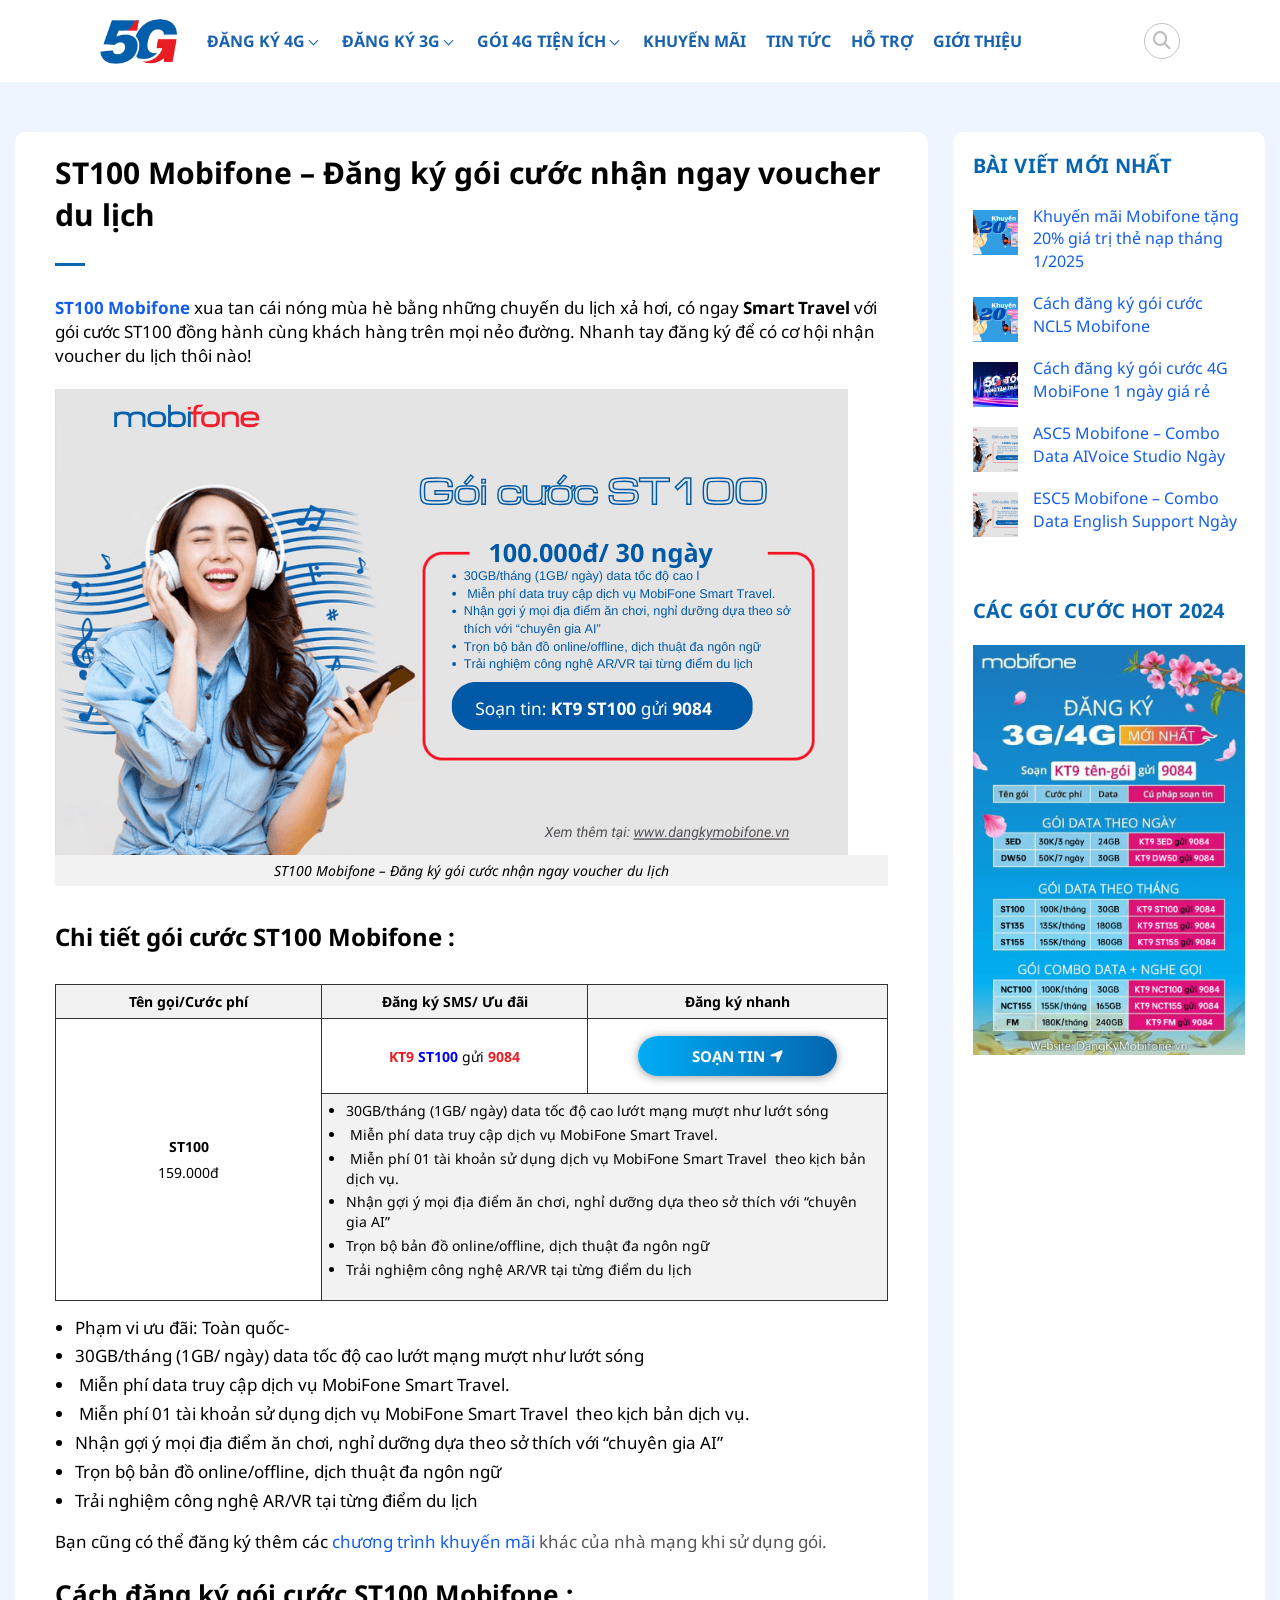
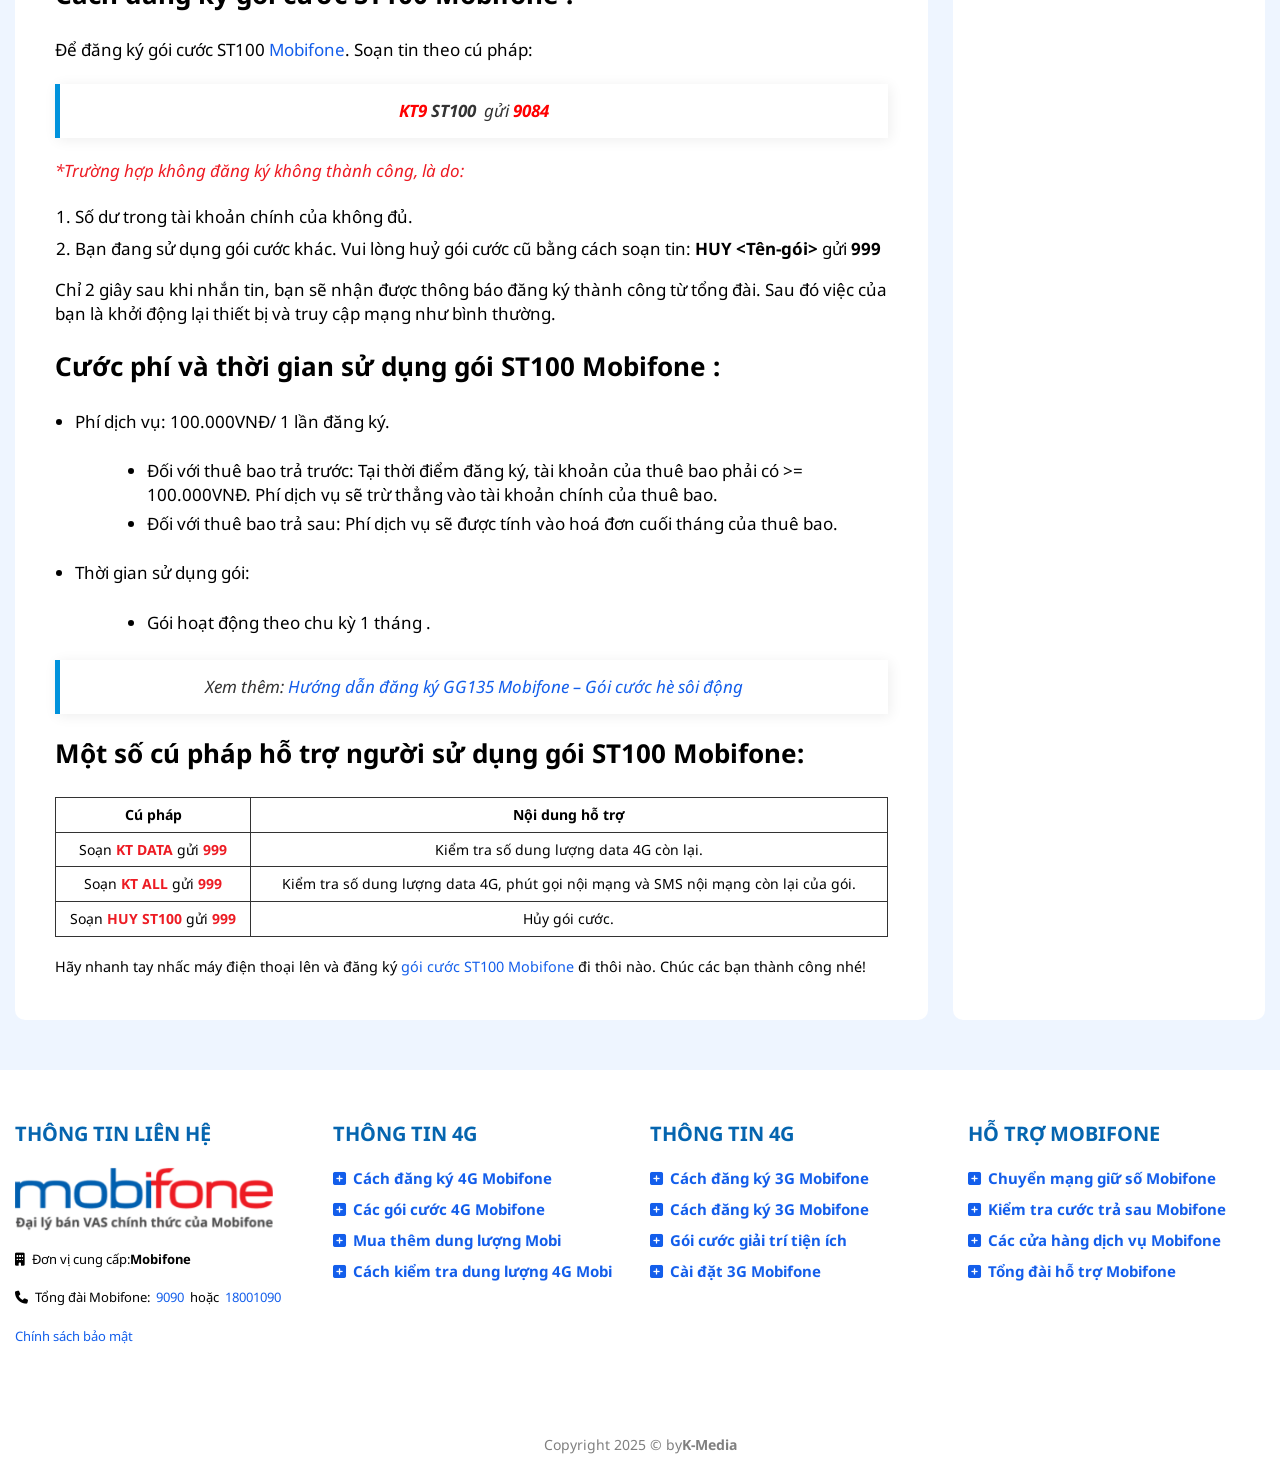
==== detail/index.html @ e5b59430 "up" ====
<!DOCTYPE html>
<html lang="ja">
	<head>
		<meta charset="utf-8">
		<meta http-equiv="x-ua-compatible" content="ie=edge">
		<meta name="viewport" content="width=device-width,initial-scale=1,user-scalable=no">
		<title>ST100 Mobifone - Đăng ký gói cước nhận ngay voucher du lịch - Đăng ký 4G Mobifone</title>
		<meta name="description" content="">
		<meta name="keywords" content="">
		<meta name="format-detection" content="telephone=no">
		<link type="text/css" rel="stylesheet" href="../fonts/css/all.min.css">
		<link type="text/css" rel="stylesheet" href="../css/styles.css">
	</head>
	<body>
		<header id="header">
			<div class="inner">
				<a href="/" class="header-logo">
					<img src="../img/common/logo.png" alt="mobifone">
				</a>
				<nav class="header-nav">
					<span class="header-nav--close"></span>
					<div class="search-sp sp-tb">
						<div class="header-search__box">
							<input type="text" class="header-search__box-input" placeholder="Tìm kiếm ...">
							<button type="button" class="header-search__box-sub"><i class="fa-solid fa-magnifying-glass"></i></button>
						</div>
					</div>
					<ul class="header-nav__menu">
						<li class="header-nav__menu-item">
							<a href="">Đăng ký 4G</a>
							<span class="header-nav__menu-sub"></span>
							<ul class="header-nav__menu-submenu">
								<li><a href="">Các gói 4G Mobifone</a></li>
								<li><a href="">Các gói cước 4G theo ngày</a></li>
								<li><a href="">Cài đặt 4G Mobifone</a></li>
								<li><a href="">Gói cước FM Mobifone</a></li>
								<li><a href="">Gói cước E195 Mobifone</a></li>
								<li><a href="">Gói cước GG135 Mobifone</a></li>
								<li><a href="">Gói cước G155 Mobifone</a></li>
							</ul>
						</li>
						<li class="header-nav__menu-item">
							<a href="">Đăng ký 3G</a>
							<span class="header-nav__menu-sub"></span>
							<ul class="header-nav__menu-submenu">
								<li><a href="">Các gói 3G Mobifone</a></li>
								<li><a href="">Các gói cước 3G theo ngày</a></li>
								<li><a href="">Cài đặt 3G Mobifone</a></li>
								<li><a href="">Gói cước NCT85 Mobifone</a></li>
								<li><a href="">Gói cước NCT100 Mobifone</a></li>
								<li><a href="">Gói cước NCT105 Mobifone</a></li>
								<li><a href="">Gói cước NCT135 Mobifone</a></li>
							</ul>
						</li>
						<li class="header-nav__menu-item">
							<a href="">Gói 4G Tiện Ích</a>
							<span class="header-nav__menu-sub"></span>
							<ul class="header-nav__menu-submenu">
								<li><a href="">Gói cước Mạng Xã Hội</a></li>
								<li><a href="">Gói cước Tiktok Mobifone</a></li>
								<li><a href="">Gói cước Youtube Mobifone</a></li>
								<li><a href="">Gói cước Facebook Mobifone</a></li>
								<li><a href="">Gói cước ClipTV Mobifone</a></li>
								<li><a href="">Gói cước Galaxy Play Mobifone</a></li>
							</ul>
						</li>
						<li class="header-nav__menu-item">
							<a href="">Khuyến Mãi</a>
						</li>
						<li class="header-nav__menu-item">
							<a href="">Tin Tức</a>
						</li>
						<li class="header-nav__menu-item">
							<a href="">Hỗ Trợ</a>
						</li>
						<li class="header-nav__menu-item">
							<a href="">Giới thiệu</a>
						</li>
					</ul>
				</nav>
				<div class="search-open js-open-search pc-tb">
					<i class="fa-solid fa-magnifying-glass"></i>
				</div>
			</div>
			<div class="header-search pc-tb">
				<span class="header-search__bg js-close"></span>
				<span class="header-search__icon js-close">
					<svg xmlns="http://www.w3.org/2000/svg" width="28" height="28" viewBox="0 0 24 24" fill="none" stroke="currentColor" stroke-width="2" stroke-linecap="round" stroke-linejoin="round" class="feather feather-x">
						<line x1="18" y1="6" x2="6" y2="18"></line>
						<line x1="6" y1="6" x2="18" y2="18"></line>
					</svg>
				</span>
				<div class="header-search__box">
					<input type="text" class="header-search__box-input" placeholder="Tìm kiếm ...">
					<button type="button" class="header-search__box-sub"><i class="fa-solid fa-magnifying-glass"></i></button>
				</div>
			</div>
			<span class="header-close"></span>
			<span class="js-mobile">
				<span></span>
			</span>
		</header>
		<main class="page-detail">
			<section class="post-detail">
				<div class="inner post-detail__wrapper">
					<div class="post-detail__main">
						<h1 class="post-detail__main-ttl">ST100 Mobifone – Đăng ký gói cước nhận ngay voucher du lịch</h1>
						<div class="post-detail__main-content">
							<p><a href="http://st100-mobifone-dang-ky-goi-cuoc-nhan-ngay-voucher-du-lich" target="_blank"><strong>ST100 Mobifone</strong>&nbsp;</a>xua tan cái nóng mùa hè bằng những chuyến du lịch xả hơi, có ngay&nbsp;<strong>Smart Travel</strong>&nbsp;với gói cước ST100 đồng hành cùng khách hàng trên mọi nẻo đường. Nhanh tay đăng ký để có cơ hội nhận voucher du lịch thôi nào! &nbsp;</p>
							<figure>
								<img src="../img/detail/img-detail.png" alt="img">
								<figcaption>ST100 Mobifone – Đăng ký gói cước nhận ngay voucher du lịch</figcaption>
							</figure>
							<h3>Chi tiết gói cước ST100 Mobifone :</h3>
							<table style="font-size: 14.4px;" border="1px solid #dfe2e6">
								<tbody>
									<tr style="background-color: #c5e1fc;">
										<td style="text-align: center; width: 31.4928%; background-color: #f2f2f2;" data-align="center"><span style="color: #000000; font-size: 100%;"><strong>Tên gọi/Cước phí</strong></span></td>
										<td style="text-align: center; width: 31.4928%; background-color: #f2f2f2;" data-align="center"><span style="color: #000000; font-size: 100%;"><strong>Đăng ký SMS/ Ưu đãi</strong></span></td>
										<td style="text-align: center; width: 35.3783%; background-color: #f2f2f2;" data-align="center"><span style="color: #000000; font-size: 100%;"><strong>Đăng ký nhanh</strong></span></td>
									</tr>
									<tr>
										<td style="text-align: center; width: 31.4928%;" rowspan="2">
											<p><strong>ST100</strong></p>
											<p>159.000đ</p>
										</td>
										<td style="width: 31.4928%;">
											<p style="text-align: center;"><strong><span style="color: #ed1c24;">KT9&nbsp;</span><span style="color: #0000ff;">ST100&nbsp;</span></strong>gửi<strong><span style="color: #ed1c24;">&nbsp;9084</span></strong></p>
										</td>
										<td style="text-align: center; width: 35.3783%;">
											<p style="text-align: center;"><a class="pricing_action" href="sms:9084?&amp;body=KT9 ST100"><b>SOẠN TIN</b><i class="fas fa-location-arrow"></i></a></p>
										</td>
									</tr>
									<tr>
										<td style="background-color: #f2f2f2; width: 66.8712%;" colspan="2">
											<ul>
												<li>30GB/tháng (1GB/ ngày) data tốc độ cao lướt mạng mượt như lướt sóng</li>
												<li>&nbsp;Miễn phí data truy cập dịch vụ MobiFone Smart Travel.</li>
												<li>&nbsp;Miễn phí 01 tài khoản sử dụng dịch vụ MobiFone Smart Travel&nbsp; theo kịch bản dịch vụ.</li>
												<li>Nhận gợi ý mọi địa điểm ăn chơi, nghỉ dưỡng dựa theo sở thích với “chuyên gia AI”</li>
												<li>Trọn bộ bản đồ online/offline, dịch thuật đa ngôn ngữ</li>
												<li>Trải nghiệm công nghệ AR/VR tại từng điểm du lịch</li>
											</ul>
										</td>
									</tr>
								</tbody>
							</table>
							<ul>
								<li>Phạm vi ưu đãi: Toàn quốc-</li>
								<li>30GB/tháng (1GB/ ngày) data tốc độ cao lướt mạng mượt như lướt sóng</li>
								<li>&nbsp;Miễn phí data truy cập dịch vụ MobiFone Smart Travel.</li>
								<li>&nbsp;Miễn phí 01 tài khoản sử dụng dịch vụ MobiFone Smart Travel&nbsp; theo kịch bản dịch vụ.</li>
								<li>Nhận gợi ý mọi địa điểm ăn chơi, nghỉ dưỡng dựa theo sở thích với “chuyên gia AI”</li>
								<li>Trọn bộ bản đồ online/offline, dịch thuật đa ngôn ngữ</li>
								<li>Trải nghiệm công nghệ AR/VR tại từng điểm du lịch</li>
							</ul>
							<p>Bạn cũng có thể đăng ký thêm các&nbsp;<a href="https://dangkymobifone.vn/khuyen-mai/">chương trình khuyến mãi</a>&nbsp;<span style="color: #555555">khác của nhà mạng khi sử dụng gói.</span></p>
							<h2>Cách đăng ký gói cước ST100 Mobifone :</h2>
							<p>Để đăng ký gói cước ST100&nbsp;<a href="https://mobifonedata.com.vn/" target="_blank" rel="noopener">Mobifone</a>. Soạn tin theo cú pháp:</p>
							<blockquote class="wp-block-quote has-text-align-center">
								<p style="text-align: center;"><strong><span style="color: #ff0000;">KT9</span>&nbsp;<span style="vertical-align: inherit;">ST100&nbsp;</span><span style="vertical-align: inherit; color: #0000ff;">&nbsp;</span></strong>gửi&nbsp;<span style="color: #ff0000;"><strong>9084</strong></span></p>
							</blockquote>
							<p class="p1"><span style="color: #ed1c24;"><em>*Trường hợp không đăng ký không thành công, là do:</em></span></p>
							<ol>
								<li class="p1">Số dư trong tài khoản chính của không đủ.</li>
								<li class="p1">Bạn đang sử dụng gói cước khác. Vui lòng huỷ gói cước cũ bằng cách soạn tin:&nbsp;<strong>HUY &lt;Tên-gói&gt;</strong>&nbsp;gửi&nbsp;<strong>999</strong></li>
							</ol>
							<p>Chỉ 2 giây sau khi nhắn tin, bạn sẽ nhận được thông báo đăng ký thành công từ tổng đài. Sau đó việc của bạn là khởi động lại thiết bị và truy cập mạng như bình thường.</p>
							<h2>Cước phí và thời gian sử dụng gói ST100 Mobifone :</h2>
							<ul>
								<li>Phí dịch vụ: 100.000VNĐ/ 1 lần đăng ký.<ul>
										<li>Đối với thuê bao trả trước: Tại thời điểm đăng ký, tài khoản của thuê bao phải có &gt;= 100.000VNĐ. Phí dịch vụ sẽ trừ thẳng vào tài khoản chính của thuê bao.</li>
										<li>Đối với thuê bao trả sau: Phí dịch vụ sẽ được tính vào hoá đơn cuối tháng của thuê bao.</li>
									</ul>
								</li>
								<li>Thời gian sử dụng gói:<ul>
										<li>Gói hoạt động theo chu kỳ 1 tháng .</li>
									</ul>
								</li>
							</ul>
							<blockquote class="quote-xemthem">Xem thêm:&nbsp;<a href="https://dangkymobifone.vn/gg135-mobifone-goi-cuoc-he-soi-dong/">Hướng dẫn đăng ký GG135 Mobifone – Gói cước hè sôi động</a></blockquote>
							<h2><strong>Một số cú pháp hỗ trợ người sử dụng gói ST100 Mobifone:</strong></h2>
							<table class="table table-bordered table-striped table-condensed" border="1" width="100%">
								<tbody>
									<tr>
										<td style="text-align: center;"><strong>Cú pháp</strong></td>
										<td style="text-align: center;"><strong>Nội dung hỗ trợ</strong></td>
									</tr>
									<tr>
										<td style="text-align: center;">Soạn&nbsp;<span style="color: #ed1c24;"><strong>KT DATA</strong></span>&nbsp;gửi&nbsp;<span style="color: #ed1c24;"><strong>999</strong></span></td>
										<td style="text-align: center;">Kiểm tra số dung lượng data 4G còn lại.</td>
									</tr>
									<tr>
										<td style="text-align: center;">Soạn&nbsp;<strong><span style="color: #ed1c24;">KT ALL</span>&nbsp;</strong>gửi<strong>&nbsp;<span style="color: #ed1c24;">999</span></strong></td>
										<td style="text-align: center;">Kiểm tra số dung lượng data 4G, phút gọi nội mạng và SMS nội mạng còn lại của gói.</td>
									</tr>
									<tr>
										<td style="text-align: center;">Soạn&nbsp;<span style="color: #ed1c24;"><strong>HUY ST100</strong></span>&nbsp;gửi&nbsp;<span style="color: #ed1c24;"><strong>999</strong></span></td>
										<td style="text-align: center;">Hủy gói cước.</td>
									</tr>
								</tbody>
							</table>
							<p><span style="font-size: 14.4px;">Hãy nhanh tay nhấc máy điện thoại lên và đăng ký&nbsp;</span><a style="font-size: 14.4px;" href="http://st100-mobifone-dang-ky-goi-cuoc-nhan-ngay-voucher-du-lich" target="_blank">gói cước ST100 Mobifone</a><span style="font-size: 14.4px;">&nbsp;đi thôi nào. Chúc các bạn thành công nhé!</span></p>
						</div>
					</div>
					<div class="post-detail__sidebar">
						<div class="post-detail__sidebar-wp">
							<aside class="box-widget">
								<span class="box-widget__ttl">Bài viết mới nhất</span>
								<ul class="box-widget__list">
									<li class="box-widget__list-item">
										<div class="box-widget__list-img">
											<img src="../img/detail/img-aside-01.png" alt="">
										</div>
										<a href="#" class="box-widget__list-link">Khuyến mãi Mobifone tặng 20% giá trị thẻ nạp tháng 1/2025</a>
									</li>
									<li class="box-widget__list-item">
										<div class="box-widget__list-img">
											<img src="../img/detail/img-aside-01.png" alt="">
										</div>
										<a href="#" class="box-widget__list-link">Cách đăng ký gói cước NCL5 Mobifone</a>
									</li>
									<li class="box-widget__list-item">
										<div class="box-widget__list-img">
											<img src="../img/detail/img-aside-02.jpg" alt="">
										</div>
										<a href="#" class="box-widget__list-link">Cách đăng ký gói cước 4G MobiFone 1 ngày giá rẻ</a>
									</li>
									<li class="box-widget__list-item">
										<div class="box-widget__list-img">
											<img src="../img/detail/img-aside-03.png" alt="">
										</div>
										<a href="#" class="box-widget__list-link">ASC5 Mobifone – Combo Data AIVoice Studio Ngày</a>
									</li>
									<li class="box-widget__list-item">
										<div class="box-widget__list-img">
											<img src="../img/detail/img-aside-03.png" alt="">
										</div>
										<a href="#" class="box-widget__list-link">ESC5 Mobifone – Combo Data English Support Ngày</a>
									</li>
								</ul>
							</aside>
							<aside class="box-widget">
								<span class="box-widget__ttl">Các gói cước hot 2024</span>
								<div class="box-widget__bnr">
									<img src="../img/detail/img-aside-04.png" alt="img">
								</div>
							</aside>
						</div>
					</div>
				</div>
			</section>
		</main>
		<footer id="footer">
			<div class="inner">
				<div class="footer-block">
					<div class="footer-block__item">
						<h3 class="footer-block__ttl">Thông Tin Liên Hệ</h3>
						<a href="/" class="footer-logo">
							<img src="../img/common/logo-footer.png" alt="mobifone">
						</a>
						<p>
							<i class="fa fa-building" aria-hidden="true"></i>Đơn vị cung cấp:<strong>Mobifone</strong>
						</p>
						<p>
							<i class="fa fa-phone" aria-hidden="true"></i>Tổng đài Mobifone: &nbsp;<a href="tel:9090">9090</a>&nbsp; hoặc &nbsp;<a href="tel:18001090">18001090</a>
						</p>
						<p>
							<a href="">Chính sách bảo mật</a>
						</p>
					</div>
					<div class="footer-block__item">
						<h3 class="footer-block__ttl">Thông Tin 4G</h3>
						<ul class="footer-block__menu">
							<li>
								<h4><a href=""><i class="fa fa-plus-square" aria-hidden="true"></i>Cách đăng ký 4G Mobifone</a></h4>
							</li>
							<li>
								<h4><a href=""><i class="fa fa-plus-square" aria-hidden="true"></i>Các gói cước 4G Mobifone</a></h4>
							</li>
							<li>
								<h4><a href=""><i class="fa fa-plus-square" aria-hidden="true"></i>Mua thêm dung lượng Mobi</a></h4>
							</li>
							<li>
								<h4><a href=""><i class="fa fa-plus-square" aria-hidden="true"></i>Cách kiểm tra dung lượng 4G Mobi</a></h4>
							</li>
						</ul>
					</div>
					<div class="footer-block__item">
						<h3 class="footer-block__ttl">Thông Tin 4G</h3>
						<ul class="footer-block__menu">
							<li>
								<h4><a href=""><i class="fa fa-plus-square" aria-hidden="true"></i>Cách đăng ký 3G Mobifone</a></h4>
							</li>
							<li>
								<h4><a href=""><i class="fa fa-plus-square" aria-hidden="true"></i>Cách đăng ký 3G Mobifone</a></h4>
							</li>
							<li>
								<h4><a href=""><i class="fa fa-plus-square" aria-hidden="true"></i>Gói cước giải trí tiện ích</a></h4>
							</li>
							<li>
								<h4><a href=""><i class="fa fa-plus-square" aria-hidden="true"></i>Cài đặt 3G Mobifone</a></h4>
							</li>
						</ul>
					</div>
					<div class="footer-block__item">
						<h3 class="footer-block__ttl">Hỗ trợ Mobifone</h3>
						<ul class="footer-block__menu">
							<li>
								<h4><a href=""><i class="fa fa-plus-square" aria-hidden="true"></i>Chuyển mạng giữ số Mobifone</a></h4>
							</li>
							<li>
								<h4><a href=""><i class="fa fa-plus-square" aria-hidden="true"></i>Kiểm tra cước trả sau Mobifone</a></h4>
							</li>
							<li>
								<h4><a href=""><i class="fa fa-plus-square" aria-hidden="true"></i>Các cửa hàng dịch vụ Mobifone</a></h4>
							</li>
							<li>
								<h4><a href=""><i class="fa fa-plus-square" aria-hidden="true"></i>Tổng đài hỗ trợ Mobifone</a></h4>
							</li>
						</ul>
					</div>
				</div>
				<div class="copyright"> Copyright 2025 © by<strong>K-Media</strong>
				</div>
			</div>
		</footer>
		<script src="../js/jquery-3.6.0.min.js"></script>
		<script src="../js/jquery.matchHeight-min.js"></script>
		<script src="../js/setting.js"></script>
	</body>
</html>
---- css/styles.css ----
@charset "UTF-8";
/* ====================================================
Font
==================================================== */
@import url("https://fonts.googleapis.com/css2?family=Noto+Sans:ital,wght@0,100..900;1,100..900&display=swap");
/* ====================================================
reset style
==================================================== */
html {
  overflow-y: scroll;
  overflow-x: hidden;
  font-size: 10px;
  /* Base font size, change to 14px or 16px if needed */
  -ms-text-size-adjust: 100%;
  -webkit-text-size-adjust: 100%;
}

body, div, dl, dt, dd, ul, ol, li, h1, h2, h3, h4, h5, h6, pre, code, form, fieldset, legend, input, textarea, p, blockquote, th, td {
  margin: 0;
  padding: 0;
}

* {
  -webkit-box-sizing: border-box;
          box-sizing: border-box;
}

table {
  border-collapse: collapse;
  border-spacing: 0;
}

fieldset, img {
  border: 0;
}

img {
  vertical-align: middle;
  max-width: 100%;
  height: auto;
}

address, caption, cite, code, dfn, var {
  font-style: normal;
  font-weight: normal;
}

li {
  list-style: none;
}

caption, th {
  text-align: left;
}

h1, h2, h3, h4, h5, h6 {
  font-size: 100%;
  font-weight: normal;
}

q:before, q:after {
  content: "";
}

abbr, acronym {
  border: 0;
  font-variant: normal;
}

sup {
  vertical-align: text-top;
}

sub {
  vertical-align: text-bottom;
}

input, textarea, select, button {
  font-family: inherit;
  font-size: inherit;
  font-weight: inherit;
  outline: none;
  -webkit-appearance: none;
  -moz-appearance: none;
  appearance: none;
}

/*to enable resizing for IE*/
input, textarea, select {
  *font-size: 100%;
}

/*because legend doesn't inherit in IE */
legend {
  color: #000;
}

del, ins {
  text-decoration: none;
}

main {
  display: block;
}

section {
  position: relative;
}

/* ====================================================
Media Quary
==================================================== */
/* ====================================================
// flexセット
==================================================== */
/* ====================================================
画像などを縦横比を維持したままレスポンシブ対応
*画像やGoogle Map、YouTubeの埋め込みなどを縦横比を維持したままレスポンシブ対応
.photo {
  // 画像を16:9にトリミングして縦横比を常に保つ
  @include aspect-ratio(16, 9);

  & > .image {
    @include object-fit(cover);
  }
}
==================================================== */
@media screen and (min-width: 835px) {
  .mbpc-1 {
    margin-bottom: 1px !important;
  }
}
@media screen and (max-width: 834px) {
  .mbsp-1 {
    margin-bottom: 1px !important;
  }
}
@media screen and (min-width: 835px) {
  .mbpc-2 {
    margin-bottom: 2px !important;
  }
}
@media screen and (max-width: 834px) {
  .mbsp-2 {
    margin-bottom: 2px !important;
  }
}
@media screen and (min-width: 835px) {
  .mbpc-3 {
    margin-bottom: 3px !important;
  }
}
@media screen and (max-width: 834px) {
  .mbsp-3 {
    margin-bottom: 3px !important;
  }
}
@media screen and (min-width: 835px) {
  .mbpc-4 {
    margin-bottom: 4px !important;
  }
}
@media screen and (max-width: 834px) {
  .mbsp-4 {
    margin-bottom: 4px !important;
  }
}
@media screen and (min-width: 835px) {
  .mbpc-5 {
    margin-bottom: 5px !important;
  }
}
@media screen and (max-width: 834px) {
  .mbsp-5 {
    margin-bottom: 5px !important;
  }
}
@media screen and (min-width: 835px) {
  .mbpc-6 {
    margin-bottom: 6px !important;
  }
}
@media screen and (max-width: 834px) {
  .mbsp-6 {
    margin-bottom: 6px !important;
  }
}
@media screen and (min-width: 835px) {
  .mbpc-7 {
    margin-bottom: 7px !important;
  }
}
@media screen and (max-width: 834px) {
  .mbsp-7 {
    margin-bottom: 7px !important;
  }
}
@media screen and (min-width: 835px) {
  .mbpc-8 {
    margin-bottom: 8px !important;
  }
}
@media screen and (max-width: 834px) {
  .mbsp-8 {
    margin-bottom: 8px !important;
  }
}
@media screen and (min-width: 835px) {
  .mbpc-9 {
    margin-bottom: 9px !important;
  }
}
@media screen and (max-width: 834px) {
  .mbsp-9 {
    margin-bottom: 9px !important;
  }
}
@media screen and (min-width: 835px) {
  .mbpc-10 {
    margin-bottom: 10px !important;
  }
}
@media screen and (max-width: 834px) {
  .mbsp-10 {
    margin-bottom: 10px !important;
  }
}
@media screen and (min-width: 835px) {
  .mbpc-11 {
    margin-bottom: 11px !important;
  }
}
@media screen and (max-width: 834px) {
  .mbsp-11 {
    margin-bottom: 11px !important;
  }
}
@media screen and (min-width: 835px) {
  .mbpc-12 {
    margin-bottom: 12px !important;
  }
}
@media screen and (max-width: 834px) {
  .mbsp-12 {
    margin-bottom: 12px !important;
  }
}
@media screen and (min-width: 835px) {
  .mbpc-13 {
    margin-bottom: 13px !important;
  }
}
@media screen and (max-width: 834px) {
  .mbsp-13 {
    margin-bottom: 13px !important;
  }
}
@media screen and (min-width: 835px) {
  .mbpc-14 {
    margin-bottom: 14px !important;
  }
}
@media screen and (max-width: 834px) {
  .mbsp-14 {
    margin-bottom: 14px !important;
  }
}
@media screen and (min-width: 835px) {
  .mbpc-15 {
    margin-bottom: 15px !important;
  }
}
@media screen and (max-width: 834px) {
  .mbsp-15 {
    margin-bottom: 15px !important;
  }
}
@media screen and (min-width: 835px) {
  .mbpc-16 {
    margin-bottom: 16px !important;
  }
}
@media screen and (max-width: 834px) {
  .mbsp-16 {
    margin-bottom: 16px !important;
  }
}
@media screen and (min-width: 835px) {
  .mbpc-17 {
    margin-bottom: 17px !important;
  }
}
@media screen and (max-width: 834px) {
  .mbsp-17 {
    margin-bottom: 17px !important;
  }
}
@media screen and (min-width: 835px) {
  .mbpc-18 {
    margin-bottom: 18px !important;
  }
}
@media screen and (max-width: 834px) {
  .mbsp-18 {
    margin-bottom: 18px !important;
  }
}
@media screen and (min-width: 835px) {
  .mbpc-19 {
    margin-bottom: 19px !important;
  }
}
@media screen and (max-width: 834px) {
  .mbsp-19 {
    margin-bottom: 19px !important;
  }
}
@media screen and (min-width: 835px) {
  .mbpc-20 {
    margin-bottom: 20px !important;
  }
}
@media screen and (max-width: 834px) {
  .mbsp-20 {
    margin-bottom: 20px !important;
  }
}
@media screen and (min-width: 835px) {
  .mbpc-21 {
    margin-bottom: 21px !important;
  }
}
@media screen and (max-width: 834px) {
  .mbsp-21 {
    margin-bottom: 21px !important;
  }
}
@media screen and (min-width: 835px) {
  .mbpc-22 {
    margin-bottom: 22px !important;
  }
}
@media screen and (max-width: 834px) {
  .mbsp-22 {
    margin-bottom: 22px !important;
  }
}
@media screen and (min-width: 835px) {
  .mbpc-23 {
    margin-bottom: 23px !important;
  }
}
@media screen and (max-width: 834px) {
  .mbsp-23 {
    margin-bottom: 23px !important;
  }
}
@media screen and (min-width: 835px) {
  .mbpc-24 {
    margin-bottom: 24px !important;
  }
}
@media screen and (max-width: 834px) {
  .mbsp-24 {
    margin-bottom: 24px !important;
  }
}
@media screen and (min-width: 835px) {
  .mbpc-25 {
    margin-bottom: 25px !important;
  }
}
@media screen and (max-width: 834px) {
  .mbsp-25 {
    margin-bottom: 25px !important;
  }
}
@media screen and (min-width: 835px) {
  .mbpc-26 {
    margin-bottom: 26px !important;
  }
}
@media screen and (max-width: 834px) {
  .mbsp-26 {
    margin-bottom: 26px !important;
  }
}
@media screen and (min-width: 835px) {
  .mbpc-27 {
    margin-bottom: 27px !important;
  }
}
@media screen and (max-width: 834px) {
  .mbsp-27 {
    margin-bottom: 27px !important;
  }
}
@media screen and (min-width: 835px) {
  .mbpc-28 {
    margin-bottom: 28px !important;
  }
}
@media screen and (max-width: 834px) {
  .mbsp-28 {
    margin-bottom: 28px !important;
  }
}
@media screen and (min-width: 835px) {
  .mbpc-29 {
    margin-bottom: 29px !important;
  }
}
@media screen and (max-width: 834px) {
  .mbsp-29 {
    margin-bottom: 29px !important;
  }
}
@media screen and (min-width: 835px) {
  .mbpc-30 {
    margin-bottom: 30px !important;
  }
}
@media screen and (max-width: 834px) {
  .mbsp-30 {
    margin-bottom: 30px !important;
  }
}
@media screen and (min-width: 835px) {
  .mbpc-31 {
    margin-bottom: 31px !important;
  }
}
@media screen and (max-width: 834px) {
  .mbsp-31 {
    margin-bottom: 31px !important;
  }
}
@media screen and (min-width: 835px) {
  .mbpc-32 {
    margin-bottom: 32px !important;
  }
}
@media screen and (max-width: 834px) {
  .mbsp-32 {
    margin-bottom: 32px !important;
  }
}
@media screen and (min-width: 835px) {
  .mbpc-33 {
    margin-bottom: 33px !important;
  }
}
@media screen and (max-width: 834px) {
  .mbsp-33 {
    margin-bottom: 33px !important;
  }
}
@media screen and (min-width: 835px) {
  .mbpc-34 {
    margin-bottom: 34px !important;
  }
}
@media screen and (max-width: 834px) {
  .mbsp-34 {
    margin-bottom: 34px !important;
  }
}
@media screen and (min-width: 835px) {
  .mbpc-35 {
    margin-bottom: 35px !important;
  }
}
@media screen and (max-width: 834px) {
  .mbsp-35 {
    margin-bottom: 35px !important;
  }
}
@media screen and (min-width: 835px) {
  .mbpc-36 {
    margin-bottom: 36px !important;
  }
}
@media screen and (max-width: 834px) {
  .mbsp-36 {
    margin-bottom: 36px !important;
  }
}
@media screen and (min-width: 835px) {
  .mbpc-37 {
    margin-bottom: 37px !important;
  }
}
@media screen and (max-width: 834px) {
  .mbsp-37 {
    margin-bottom: 37px !important;
  }
}
@media screen and (min-width: 835px) {
  .mbpc-38 {
    margin-bottom: 38px !important;
  }
}
@media screen and (max-width: 834px) {
  .mbsp-38 {
    margin-bottom: 38px !important;
  }
}
@media screen and (min-width: 835px) {
  .mbpc-39 {
    margin-bottom: 39px !important;
  }
}
@media screen and (max-width: 834px) {
  .mbsp-39 {
    margin-bottom: 39px !important;
  }
}
@media screen and (min-width: 835px) {
  .mbpc-40 {
    margin-bottom: 40px !important;
  }
}
@media screen and (max-width: 834px) {
  .mbsp-40 {
    margin-bottom: 40px !important;
  }
}
@media screen and (min-width: 835px) {
  .mbpc-41 {
    margin-bottom: 41px !important;
  }
}
@media screen and (max-width: 834px) {
  .mbsp-41 {
    margin-bottom: 41px !important;
  }
}
@media screen and (min-width: 835px) {
  .mbpc-42 {
    margin-bottom: 42px !important;
  }
}
@media screen and (max-width: 834px) {
  .mbsp-42 {
    margin-bottom: 42px !important;
  }
}
@media screen and (min-width: 835px) {
  .mbpc-43 {
    margin-bottom: 43px !important;
  }
}
@media screen and (max-width: 834px) {
  .mbsp-43 {
    margin-bottom: 43px !important;
  }
}
@media screen and (min-width: 835px) {
  .mbpc-44 {
    margin-bottom: 44px !important;
  }
}
@media screen and (max-width: 834px) {
  .mbsp-44 {
    margin-bottom: 44px !important;
  }
}
@media screen and (min-width: 835px) {
  .mbpc-45 {
    margin-bottom: 45px !important;
  }
}
@media screen and (max-width: 834px) {
  .mbsp-45 {
    margin-bottom: 45px !important;
  }
}
@media screen and (min-width: 835px) {
  .mbpc-46 {
    margin-bottom: 46px !important;
  }
}
@media screen and (max-width: 834px) {
  .mbsp-46 {
    margin-bottom: 46px !important;
  }
}
@media screen and (min-width: 835px) {
  .mbpc-47 {
    margin-bottom: 47px !important;
  }
}
@media screen and (max-width: 834px) {
  .mbsp-47 {
    margin-bottom: 47px !important;
  }
}
@media screen and (min-width: 835px) {
  .mbpc-48 {
    margin-bottom: 48px !important;
  }
}
@media screen and (max-width: 834px) {
  .mbsp-48 {
    margin-bottom: 48px !important;
  }
}
@media screen and (min-width: 835px) {
  .mbpc-49 {
    margin-bottom: 49px !important;
  }
}
@media screen and (max-width: 834px) {
  .mbsp-49 {
    margin-bottom: 49px !important;
  }
}
@media screen and (min-width: 835px) {
  .mbpc-50 {
    margin-bottom: 50px !important;
  }
}
@media screen and (max-width: 834px) {
  .mbsp-50 {
    margin-bottom: 50px !important;
  }
}
@media screen and (min-width: 835px) {
  .mbpc-51 {
    margin-bottom: 51px !important;
  }
}
@media screen and (max-width: 834px) {
  .mbsp-51 {
    margin-bottom: 51px !important;
  }
}
@media screen and (min-width: 835px) {
  .mbpc-52 {
    margin-bottom: 52px !important;
  }
}
@media screen and (max-width: 834px) {
  .mbsp-52 {
    margin-bottom: 52px !important;
  }
}
@media screen and (min-width: 835px) {
  .mbpc-53 {
    margin-bottom: 53px !important;
  }
}
@media screen and (max-width: 834px) {
  .mbsp-53 {
    margin-bottom: 53px !important;
  }
}
@media screen and (min-width: 835px) {
  .mbpc-54 {
    margin-bottom: 54px !important;
  }
}
@media screen and (max-width: 834px) {
  .mbsp-54 {
    margin-bottom: 54px !important;
  }
}
@media screen and (min-width: 835px) {
  .mbpc-55 {
    margin-bottom: 55px !important;
  }
}
@media screen and (max-width: 834px) {
  .mbsp-55 {
    margin-bottom: 55px !important;
  }
}
@media screen and (min-width: 835px) {
  .mbpc-56 {
    margin-bottom: 56px !important;
  }
}
@media screen and (max-width: 834px) {
  .mbsp-56 {
    margin-bottom: 56px !important;
  }
}
@media screen and (min-width: 835px) {
  .mbpc-57 {
    margin-bottom: 57px !important;
  }
}
@media screen and (max-width: 834px) {
  .mbsp-57 {
    margin-bottom: 57px !important;
  }
}
@media screen and (min-width: 835px) {
  .mbpc-58 {
    margin-bottom: 58px !important;
  }
}
@media screen and (max-width: 834px) {
  .mbsp-58 {
    margin-bottom: 58px !important;
  }
}
@media screen and (min-width: 835px) {
  .mbpc-59 {
    margin-bottom: 59px !important;
  }
}
@media screen and (max-width: 834px) {
  .mbsp-59 {
    margin-bottom: 59px !important;
  }
}
@media screen and (min-width: 835px) {
  .mbpc-60 {
    margin-bottom: 60px !important;
  }
}
@media screen and (max-width: 834px) {
  .mbsp-60 {
    margin-bottom: 60px !important;
  }
}
@media screen and (min-width: 835px) {
  .mbpc-61 {
    margin-bottom: 61px !important;
  }
}
@media screen and (max-width: 834px) {
  .mbsp-61 {
    margin-bottom: 61px !important;
  }
}
@media screen and (min-width: 835px) {
  .mbpc-62 {
    margin-bottom: 62px !important;
  }
}
@media screen and (max-width: 834px) {
  .mbsp-62 {
    margin-bottom: 62px !important;
  }
}
@media screen and (min-width: 835px) {
  .mbpc-63 {
    margin-bottom: 63px !important;
  }
}
@media screen and (max-width: 834px) {
  .mbsp-63 {
    margin-bottom: 63px !important;
  }
}
@media screen and (min-width: 835px) {
  .mbpc-64 {
    margin-bottom: 64px !important;
  }
}
@media screen and (max-width: 834px) {
  .mbsp-64 {
    margin-bottom: 64px !important;
  }
}
@media screen and (min-width: 835px) {
  .mbpc-65 {
    margin-bottom: 65px !important;
  }
}
@media screen and (max-width: 834px) {
  .mbsp-65 {
    margin-bottom: 65px !important;
  }
}
@media screen and (min-width: 835px) {
  .mbpc-66 {
    margin-bottom: 66px !important;
  }
}
@media screen and (max-width: 834px) {
  .mbsp-66 {
    margin-bottom: 66px !important;
  }
}
@media screen and (min-width: 835px) {
  .mbpc-67 {
    margin-bottom: 67px !important;
  }
}
@media screen and (max-width: 834px) {
  .mbsp-67 {
    margin-bottom: 67px !important;
  }
}
@media screen and (min-width: 835px) {
  .mbpc-68 {
    margin-bottom: 68px !important;
  }
}
@media screen and (max-width: 834px) {
  .mbsp-68 {
    margin-bottom: 68px !important;
  }
}
@media screen and (min-width: 835px) {
  .mbpc-69 {
    margin-bottom: 69px !important;
  }
}
@media screen and (max-width: 834px) {
  .mbsp-69 {
    margin-bottom: 69px !important;
  }
}
@media screen and (min-width: 835px) {
  .mbpc-70 {
    margin-bottom: 70px !important;
  }
}
@media screen and (max-width: 834px) {
  .mbsp-70 {
    margin-bottom: 70px !important;
  }
}
@media screen and (min-width: 835px) {
  .mbpc-71 {
    margin-bottom: 71px !important;
  }
}
@media screen and (max-width: 834px) {
  .mbsp-71 {
    margin-bottom: 71px !important;
  }
}
@media screen and (min-width: 835px) {
  .mbpc-72 {
    margin-bottom: 72px !important;
  }
}
@media screen and (max-width: 834px) {
  .mbsp-72 {
    margin-bottom: 72px !important;
  }
}
@media screen and (min-width: 835px) {
  .mbpc-73 {
    margin-bottom: 73px !important;
  }
}
@media screen and (max-width: 834px) {
  .mbsp-73 {
    margin-bottom: 73px !important;
  }
}
@media screen and (min-width: 835px) {
  .mbpc-74 {
    margin-bottom: 74px !important;
  }
}
@media screen and (max-width: 834px) {
  .mbsp-74 {
    margin-bottom: 74px !important;
  }
}
@media screen and (min-width: 835px) {
  .mbpc-75 {
    margin-bottom: 75px !important;
  }
}
@media screen and (max-width: 834px) {
  .mbsp-75 {
    margin-bottom: 75px !important;
  }
}
@media screen and (min-width: 835px) {
  .mbpc-76 {
    margin-bottom: 76px !important;
  }
}
@media screen and (max-width: 834px) {
  .mbsp-76 {
    margin-bottom: 76px !important;
  }
}
@media screen and (min-width: 835px) {
  .mbpc-77 {
    margin-bottom: 77px !important;
  }
}
@media screen and (max-width: 834px) {
  .mbsp-77 {
    margin-bottom: 77px !important;
  }
}
@media screen and (min-width: 835px) {
  .mbpc-78 {
    margin-bottom: 78px !important;
  }
}
@media screen and (max-width: 834px) {
  .mbsp-78 {
    margin-bottom: 78px !important;
  }
}
@media screen and (min-width: 835px) {
  .mbpc-79 {
    margin-bottom: 79px !important;
  }
}
@media screen and (max-width: 834px) {
  .mbsp-79 {
    margin-bottom: 79px !important;
  }
}
@media screen and (min-width: 835px) {
  .mbpc-80 {
    margin-bottom: 80px !important;
  }
}
@media screen and (max-width: 834px) {
  .mbsp-80 {
    margin-bottom: 80px !important;
  }
}
@media screen and (min-width: 835px) {
  .mbpc-81 {
    margin-bottom: 81px !important;
  }
}
@media screen and (max-width: 834px) {
  .mbsp-81 {
    margin-bottom: 81px !important;
  }
}
@media screen and (min-width: 835px) {
  .mbpc-82 {
    margin-bottom: 82px !important;
  }
}
@media screen and (max-width: 834px) {
  .mbsp-82 {
    margin-bottom: 82px !important;
  }
}
@media screen and (min-width: 835px) {
  .mbpc-83 {
    margin-bottom: 83px !important;
  }
}
@media screen and (max-width: 834px) {
  .mbsp-83 {
    margin-bottom: 83px !important;
  }
}
@media screen and (min-width: 835px) {
  .mbpc-84 {
    margin-bottom: 84px !important;
  }
}
@media screen and (max-width: 834px) {
  .mbsp-84 {
    margin-bottom: 84px !important;
  }
}
@media screen and (min-width: 835px) {
  .mbpc-85 {
    margin-bottom: 85px !important;
  }
}
@media screen and (max-width: 834px) {
  .mbsp-85 {
    margin-bottom: 85px !important;
  }
}
@media screen and (min-width: 835px) {
  .mbpc-86 {
    margin-bottom: 86px !important;
  }
}
@media screen and (max-width: 834px) {
  .mbsp-86 {
    margin-bottom: 86px !important;
  }
}
@media screen and (min-width: 835px) {
  .mbpc-87 {
    margin-bottom: 87px !important;
  }
}
@media screen and (max-width: 834px) {
  .mbsp-87 {
    margin-bottom: 87px !important;
  }
}
@media screen and (min-width: 835px) {
  .mbpc-88 {
    margin-bottom: 88px !important;
  }
}
@media screen and (max-width: 834px) {
  .mbsp-88 {
    margin-bottom: 88px !important;
  }
}
@media screen and (min-width: 835px) {
  .mbpc-89 {
    margin-bottom: 89px !important;
  }
}
@media screen and (max-width: 834px) {
  .mbsp-89 {
    margin-bottom: 89px !important;
  }
}
@media screen and (min-width: 835px) {
  .mbpc-90 {
    margin-bottom: 90px !important;
  }
}
@media screen and (max-width: 834px) {
  .mbsp-90 {
    margin-bottom: 90px !important;
  }
}
@media screen and (min-width: 835px) {
  .mbpc-91 {
    margin-bottom: 91px !important;
  }
}
@media screen and (max-width: 834px) {
  .mbsp-91 {
    margin-bottom: 91px !important;
  }
}
@media screen and (min-width: 835px) {
  .mbpc-92 {
    margin-bottom: 92px !important;
  }
}
@media screen and (max-width: 834px) {
  .mbsp-92 {
    margin-bottom: 92px !important;
  }
}
@media screen and (min-width: 835px) {
  .mbpc-93 {
    margin-bottom: 93px !important;
  }
}
@media screen and (max-width: 834px) {
  .mbsp-93 {
    margin-bottom: 93px !important;
  }
}
@media screen and (min-width: 835px) {
  .mbpc-94 {
    margin-bottom: 94px !important;
  }
}
@media screen and (max-width: 834px) {
  .mbsp-94 {
    margin-bottom: 94px !important;
  }
}
@media screen and (min-width: 835px) {
  .mbpc-95 {
    margin-bottom: 95px !important;
  }
}
@media screen and (max-width: 834px) {
  .mbsp-95 {
    margin-bottom: 95px !important;
  }
}
@media screen and (min-width: 835px) {
  .mbpc-96 {
    margin-bottom: 96px !important;
  }
}
@media screen and (max-width: 834px) {
  .mbsp-96 {
    margin-bottom: 96px !important;
  }
}
@media screen and (min-width: 835px) {
  .mbpc-97 {
    margin-bottom: 97px !important;
  }
}
@media screen and (max-width: 834px) {
  .mbsp-97 {
    margin-bottom: 97px !important;
  }
}
@media screen and (min-width: 835px) {
  .mbpc-98 {
    margin-bottom: 98px !important;
  }
}
@media screen and (max-width: 834px) {
  .mbsp-98 {
    margin-bottom: 98px !important;
  }
}
@media screen and (min-width: 835px) {
  .mbpc-99 {
    margin-bottom: 99px !important;
  }
}
@media screen and (max-width: 834px) {
  .mbsp-99 {
    margin-bottom: 99px !important;
  }
}
@media screen and (min-width: 835px) {
  .mbpc-100 {
    margin-bottom: 100px !important;
  }
}
@media screen and (max-width: 834px) {
  .mbsp-100 {
    margin-bottom: 100px !important;
  }
}
.mb0 {
  margin-bottom: 0 !important;
}

body {
  color: black;
  font-family: "Noto Sans", serif;
  font-size: 100%;
  -webkit-font-smoothing: antialiased;
  line-height: 1.4;
  overflow-x: hidden;
}

a {
  text-decoration: none;
  -webkit-backface-visibility: hidden;
  -webkit-transition: all 0.3s ease;
  -o-transition: all 0.3s ease;
  transition: all 0.3s ease;
}
a:hover {
  opacity: 0.7;
}
@media all and (-ms-high-contrast: none), (-ms-high-contrast: active) {
  a {
    display: inline-block;
  }
}
@media screen and (min-width: 835px) {
  a[href^=tel] {
    pointer-events: none;
  }
}
@media screen and (max-width: 834px) {
  a {
    -webkit-tap-highlight-color: transparent;
  }
}

.clearfix {
  *zoom: 1;
}
.clearfix:before {
  content: "";
  display: table;
}
.clearfix:after {
  clear: both;
  content: "";
  display: table;
}

@media screen and (max-width: 834px) {
  .pc {
    display: none !important;
  }
}
@media screen and (max-width: 1024px) {
  .pc-tb {
    display: none !important;
  }
}
@media screen and (max-width: 990px) {
  .pc-lg {
    display: none !important;
  }
}
@media screen and (max-width: 640px) {
  .pc-sm {
    display: none !important;
  }
}
@media screen and (max-width: 374px) {
  .pc-xs {
    display: none !important;
  }
}

@media screen and (min-width: 835px) {
  .sp {
    display: none !important;
  }
}
@media screen and (min-width: 1025px) {
  .sp-tb {
    display: none !important;
  }
}
@media screen and (min-width: 991px) {
  .sp-lg {
    display: none !important;
  }
}
@media screen and (min-width: 641px) {
  .sp-sm {
    display: none !important;
  }
}

.u-fn-hover {
  display: inline-block;
}
@media screen and (min-width: 835px) {
  .u-fn-hover {
    -webkit-transition: all 0.2s;
    -o-transition: all 0.2s;
    transition: all 0.2s;
  }
  .u-fn-hover:hover {
    opacity: 0.7;
  }
}

.u-pull--left {
  margin-left: calc((100vw - 100%) / 2 * -1);
}
.u-pull--right {
  margin-right: calc((100vw - 100%) / 2 * -1);
}

.c-fc--white {
  color: white !important;
}
.c-fc--black {
  color: black !important;
}

.c-bg--01 {
  background: -o-linear-gradient(315deg, #ff7a88, #CD353B);
  background: linear-gradient(135deg, #ff7a88, #CD353B);
}
.c-bg--02 {
  background: -o-linear-gradient(315deg, #feb984, #ff5542 102%);
  background: linear-gradient(135deg, #feb984, #ff5542 102%);
}
.c-bg--03 {
  background: -o-linear-gradient(315deg, #d597d6, #974ef6 102%);
  background: linear-gradient(135deg, #d597d6, #974ef6 102%);
}
.c-bg--04 {
  background: -o-linear-gradient(315deg, #ffd529, #fd8440 102%);
  background: linear-gradient(135deg, #ffd529, #fd8440 102%);
}
.c-bg--05 {
  background: -o-linear-gradient(315deg, #49e9bb, #2EC16C);
  background: linear-gradient(135deg, #49e9bb, #2EC16C);
}
.c-bg--gray {
  background-color: #eef5ff !important;
}

.c-al--c {
  text-align: center !important;
}
.c-al--r {
  text-align: right !important;
}
.c-al--l {
  text-align: left !important;
}

.c-pull--left {
  margin-left: calc((100vw - 100%) / 2 * -1);
}
.c-pull--right {
  margin-right: calc((100vw - 100%) / 2 * -1);
}

/* ====================================================
Component
==================================================== */
.c-ttl__01 {
  display: block;
  font-size: 2.6rem;
  font-weight: bold;
  margin-bottom: 40px;
}
@media screen and (max-width: 834px) {
  .c-ttl__01 {
    font-size: 2rem;
    margin-bottom: 30px;
  }
}
.c-ttl__01 a {
  display: block;
  color: black;
}
.c-ttl__01 i {
  display: inline-block;
  margin: 0 10px 0 0;
}
.c-ttl__02 {
  display: block;
  font-size: 1.9rem;
  font-weight: bold;
  margin-bottom: 25px;
}
@media screen and (max-width: 834px) {
  .c-ttl__02 {
    margin-bottom: 15px;
  }
}
.c-ttl__02 a {
  color: black;
}
.c-ttl__02 i {
  display: inline-block;
  margin: 0 7px 0 0;
}

.c-btn__01 {
  width: 100%;
  max-width: 154px;
  cursor: pointer;
  display: block;
  line-height: normal;
  padding: 10px;
  text-align: center;
  color: #fff;
  background: -webkit-gradient(linear, left top, right top, from(#00adf5), to(#0565af));
  background: -o-linear-gradient(left, #00adf5, #0565af);
  background: linear-gradient(to right, #00adf5, #0565af);
  border: 0;
  font-size: 1.5rem;
  font-weight: bold;
  border-radius: 20px;
  margin: 10px auto;
  -webkit-box-shadow: 0 1px 10px 0 rgba(50, 50, 50, 0.5);
          box-shadow: 0 1px 10px 0 rgba(50, 50, 50, 0.5);
}
.c-btn__01 i {
  display: inline-block;
  margin: 0 0 0 7px;
}
.c-btn__viewmore {
  width: 100%;
  max-width: 85px;
  display: block;
  padding: 2px 10px 3px;
  text-align: center;
  color: #e80f8a;
  background-color: #fff;
  border: 1px solid #e80f8a;
  font-size: 12px;
  border-radius: 10px;
  margin: auto;
}
.c-btn__viewmore i {
  display: inline-block;
  margin: 0 0 0 3px;
}

.js-scrollin {
  opacity: 0;
  -webkit-transform: translate(0, 70px);
  -ms-transform: translate(0, 70px);
  transform: translate(0, 70px);
}
.js-scrollin.active {
  opacity: 1;
  -webkit-transform: translate(0, 0);
  -ms-transform: translate(0, 0);
  transform: translate(0, 0);
  -webkit-transition: 0.7s cubic-bezier(0.25, 0.46, 0.45, 0.94);
  -o-transition: 0.7s cubic-bezier(0.25, 0.46, 0.45, 0.94);
  transition: 0.7s cubic-bezier(0.25, 0.46, 0.45, 0.94);
}

main {
  padding: 82px 0 0;
}
@media screen and (max-width: 1024px) {
  main {
    padding: 75px 0 0;
  }
}

.inner {
  display: block;
  max-width: 1280px;
  padding: 0 15px;
  margin: 0 auto;
}

#header {
  position: fixed;
  top: 0;
  left: 0;
  right: 0;
  background: white;
  z-index: 99;
  padding: 15px 0;
}
#header .inner {
  position: relative;
  max-width: 1110px;
  display: -ms-flexbox;
  display: -webkit-box;
  display: flex;
  -ms-flex-align: center;
  -webkit-box-align: center;
          align-items: center;
  -ms-flex-wrap: wrap;
  flex-wrap: wrap;
}
@media screen and (max-width: 1024px) {
  #header .inner {
    display: block;
    position: static;
  }
}
#header .header-logo {
  display: block;
  width: 77px;
}
@media screen and (max-width: 1024px) {
  #header .header-logo {
    margin: 0 auto;
  }
}
#header .header-nav {
  width: calc(100% - 77px);
  padding: 0 0 0 20px;
}
@media screen and (max-width: 1024px) {
  #header .header-nav {
    position: absolute;
    top: 0;
    left: -300px;
    height: 100vh;
    padding: 40px 0;
    overflow-y: scroll;
    width: 300px;
    background-color: rgba(255, 255, 255, 0.95);
    -webkit-backface-visibility: hidden;
    -webkit-transition: all 0.3s ease;
    -o-transition: all 0.3s ease;
    transition: all 0.3s ease;
    z-index: 99;
  }
  #header .header-nav.active {
    left: 0;
  }
  #header .header-nav .search-sp {
    padding: 20px;
  }
}
#header .header-nav__menu {
  display: -webkit-box;
  display: -ms-flexbox;
  display: flex;
  -ms-flex-wrap: wrap;
      flex-wrap: wrap;
}
@media screen and (max-width: 1024px) {
  #header .header-nav__menu {
    display: block;
  }
}
#header .header-nav__menu-item {
  margin: 0 10px;
  position: relative;
  display: -ms-flexbox;
  display: -webkit-box;
  display: flex;
  -ms-flex-pack: center;
  -webkit-box-pack: center;
          justify-content: center;
  -ms-flex-align: center;
  -webkit-box-align: center;
          align-items: center;
}
@media screen and (max-width: 1024px) {
  #header .header-nav__menu-item {
    margin: 0;
    display: block;
    border-top: 1px solid #ececec;
    padding: 0 20px;
    -webkit-backface-visibility: hidden;
    -webkit-transition: all 0.3s ease;
    -o-transition: all 0.3s ease;
    transition: all 0.3s ease;
  }
  #header .header-nav__menu-item.active {
    background-color: rgba(0, 0, 0, 0.05);
  }
  #header .header-nav__menu-item.active > a {
    color: red;
  }
  #header .header-nav__menu-item.active:before {
    width: 100%;
    left: 0;
  }
}
#header .header-nav__menu-item > a {
  display: block;
  font-size: 1.6rem;
  text-transform: uppercase;
  font-weight: bold;
  color: #1862ae;
  padding: 15px 0;
}
@media screen and (max-width: 1024px) {
  #header .header-nav__menu-item > a {
    font-size: 1.3rem;
    position: relative;
  }
}
#header .header-nav__menu-item:before {
  position: absolute;
  -webkit-backface-visibility: hidden;
  -webkit-transition: all 0.3s ease;
  -o-transition: all 0.3s ease;
  transition: all 0.3s ease;
  content: "";
  width: 0;
  left: 50%;
  top: 0;
  height: 3px;
  background: red;
}
@media screen and (min-width: 1025px) {
  #header .header-nav__menu-item:hover .header-nav__menu-submenu {
    display: block;
  }
  #header .header-nav__menu-item:hover > a {
    color: red;
  }
  #header .header-nav__menu-item:hover:before, #header .header-nav__menu-item.active:before {
    width: 100%;
    left: 0;
  }
  #header .header-nav__menu-item:hover .header-nav__menu-sub:after, #header .header-nav__menu-item.active .header-nav__menu-sub:after {
    border: solid red;
    border-width: 0 1px 1px 0;
  }
}
#header .header-nav__menu-sub {
  display: block;
  width: 12px;
  position: relative;
  margin: 0 0 0 5px;
}
@media screen and (max-width: 1024px) {
  #header .header-nav__menu-sub {
    position: absolute;
    top: 0;
    right: 0;
    width: 40px;
    height: 48px;
    display: -webkit-box;
    display: -ms-flexbox;
    display: flex;
    -webkit-box-pack: center;
        -ms-flex-pack: center;
            justify-content: center;
    -webkit-box-align: center;
        -ms-flex-align: center;
            align-items: center;
  }
  #header .header-nav__menu-sub.active {
    padding-top: 4px;
  }
  #header .header-nav__menu-sub.active:after {
    -webkit-transform: rotate(-135deg);
        -ms-transform: rotate(-135deg);
            transform: rotate(-135deg);
  }
}
#header .header-nav__menu-sub:after {
  content: "";
  border: solid #1862ae;
  border-width: 0 1px 1px 0;
  display: inline-block;
  padding: 3px;
  -webkit-transform: rotate(45deg);
      -ms-transform: rotate(45deg);
          transform: rotate(45deg);
  position: absolute;
  top: -4px;
  left: 0;
}
@media screen and (max-width: 1024px) {
  #header .header-nav__menu-sub:after {
    border: solid #1862ae;
    border-width: 0 2px 2px 0;
    display: inline-block;
    padding: 4px;
    position: static;
  }
}
#header .header-nav__menu-submenu {
  display: none;
  background: #0063af;
  padding: 0 15px;
}
@media screen and (min-width: 1025px) {
  #header .header-nav__menu-submenu {
    min-width: 260px;
    position: absolute;
    top: 100%;
    left: 0;
  }
}
@media screen and (max-width: 1024px) {
  #header .header-nav__menu-submenu {
    background: none;
    padding-bottom: 15px;
  }
}
#header .header-nav__menu-submenu li {
  border-bottom: 1px solid #ececec;
  border-color: rgba(255, 255, 255, 0.2);
}
#header .header-nav__menu-submenu li:last-child {
  border-bottom: none;
}
#header .header-nav__menu-submenu li a {
  display: block;
  color: white;
  line-height: 1.3;
  padding: 12px 0;
  font-size: 1.6rem;
  color: rgba(255, 255, 255, 0.8);
}
@media screen and (max-width: 834px) {
  #header .header-nav__menu-submenu li a {
    color: #666;
    font-size: 1.4rem;
    padding: 7px 0;
  }
}
#header .header-nav__menu-submenu li a:hover {
  color: white;
  opacity: 1;
}
#header .header-close {
  display: block;
  position: fixed;
  top: 0;
  left: 0;
  right: 0;
  bottom: 0;
  background: rgba(0, 0, 0, 0.7);
  -webkit-backface-visibility: hidden;
  -webkit-transition: all 0.3s ease;
  -o-transition: all 0.3s ease;
  transition: all 0.3s ease;
  z-index: -99;
  opacity: 0;
  visibility: hidden;
}
@media screen and (max-width: 1024px) {
  #header .header-close.active {
    opacity: 1;
    visibility: visible;
    z-index: 1;
  }
}
#header .search-open {
  width: 36px;
  height: 36px;
  border-radius: 50%;
  border: 1px solid #c0c0c0;
  color: #c0c0c0;
  display: -ms-flexbox;
  display: -webkit-box;
  display: flex;
  -ms-flex-pack: center;
  -webkit-box-pack: center;
          justify-content: center;
  -ms-flex-align: center;
  -webkit-box-align: center;
          align-items: center;
  cursor: pointer;
  -webkit-backface-visibility: hidden;
  -webkit-transition: all 0.3s ease;
  -o-transition: all 0.3s ease;
  transition: all 0.3s ease;
  font-size: 1.8rem;
  position: absolute;
  right: 15px;
  top: 50%;
  -webkit-transform: translateY(-50%);
  -ms-transform: translateY(-50%);
  transform: translateY(-50%);
}
#header .search-open:hover {
  background: #0565af;
  border: 1px solid #0565af;
  color: white;
}
#header .header-search {
  position: fixed;
  top: 0;
  left: 0;
  right: 0;
  bottom: 0;
  display: -ms-flexbox;
  display: -webkit-box;
  display: flex;
  -ms-flex-pack: center;
  -webkit-box-pack: center;
          justify-content: center;
  -ms-flex-align: center;
  -webkit-box-align: center;
          align-items: center;
  -ms-flex-wrap: wrap;
  flex-wrap: wrap;
  z-index: -99;
  opacity: 0;
  visibility: hidden;
  -webkit-backface-visibility: hidden;
  -webkit-transition: all 0.3s ease;
  -o-transition: all 0.3s ease;
  transition: all 0.3s ease;
}
#header .header-search.active {
  opacity: 1;
  visibility: visible;
  z-index: 9999;
}
#header .header-search__bg {
  position: absolute;
  top: 0;
  left: 0;
  right: 0;
  bottom: 0;
  background: rgba(0, 0, 0, 0.58);
  -webkit-backface-visibility: hidden;
  -webkit-transition: all 0.3s ease;
  -o-transition: all 0.3s ease;
  transition: all 0.3s ease;
}
#header .header-search__icon {
  position: absolute;
  top: 10px;
  right: 10px;
  color: white;
  opacity: 0.6;
  -webkit-backface-visibility: hidden;
  -webkit-transition: all 0.3s ease;
  -o-transition: all 0.3s ease;
  transition: all 0.3s ease;
  z-index: 3;
}
#header .header-search__icon:hover {
  opacity: 1;
}
#header .header-search__box {
  width: 100%;
  max-width: 600px;
  position: relative;
  z-index: 4;
}
#header .header-search__box-input {
  background-color: rgba(255, 255, 255, 0.2);
  display: block;
  width: 100%;
  height: 67px;
  border-radius: 70px;
  padding: 0 20px 7px;
  font-size: 2.6rem;
  outline: none;
  border: 1px solid #1862ae;
  color: white;
}
@media screen and (max-width: 1024px) {
  #header .header-search__box-input {
    color: #1862ae;
    height: 40px;
    padding: 0 10px 0;
    font-size: 1.8rem;
  }
}
#header .header-search__box-input::-webkit-input-placeholder {
  color: white;
}
@media screen and (max-width: 1024px) {
  #header .header-search__box-input::-webkit-input-placeholder {
    color: #1862ae;
  }
}
#header .header-search__box-input:-moz-placeholder {
  color: white;
}
@media screen and (max-width: 1024px) {
  #header .header-search__box-input:-moz-placeholder {
    color: #1862ae;
  }
}
#header .header-search__box-input::-moz-placeholder {
  color: white;
}
@media screen and (max-width: 1024px) {
  #header .header-search__box-input::-moz-placeholder {
    color: #1862ae;
  }
}
#header .header-search__box-input:-ms-input-placeholder {
  color: white;
}
@media screen and (max-width: 1024px) {
  #header .header-search__box-input:-ms-input-placeholder {
    color: #1862ae;
  }
}
#header .header-search__box-sub {
  position: absolute;
  top: 0;
  right: 0;
  width: 80px;
  height: 67px;
  display: -ms-flexbox;
  display: -webkit-box;
  display: flex;
  -ms-flex-pack: center;
  -webkit-box-pack: center;
          justify-content: center;
  -ms-flex-align: center;
  -webkit-box-align: center;
          align-items: center;
  background: none;
  border: none;
  font-size: 3.4rem;
  color: white;
  cursor: pointer;
  -webkit-backface-visibility: hidden;
  -webkit-transition: all 0.3s ease;
  -o-transition: all 0.3s ease;
  transition: all 0.3s ease;
}
@media screen and (max-width: 1024px) {
  #header .header-search__box-sub {
    width: 50px;
    height: 40px;
    color: black;
    font-size: 2rem;
  }
}
#header .header-search__box-sub:hover {
  opacity: 0.7;
}
#header .js-mobile {
  width: 22px;
  height: 25px;
  position: absolute;
  left: 20px;
  top: 50%;
  -webkit-transform: translateY(-50%);
  -ms-transform: translateY(-50%);
  transform: translateY(-50%);
  cursor: pointer;
  z-index: 12;
  display: none;
  -webkit-backface-visibility: hidden;
  -webkit-transition: all 0.3s ease;
  -o-transition: all 0.3s ease;
  transition: all 0.3s ease;
}
@media screen and (max-width: 1024px) {
  #header .js-mobile {
    display: block;
  }
}
#header .js-mobile span {
  position: absolute;
  top: 50%;
  -webkit-transform: translateY(-50%);
  -ms-transform: translateY(-50%);
  transform: translateY(-50%);
  display: block;
  width: 100%;
  height: 2px;
  background: #1862ae;
  border-radius: 3px;
}
#header .js-mobile span:before, #header .js-mobile span:after {
  position: absolute;
  left: 0;
  width: 100%;
  height: 100%;
  background: #1862ae;
  content: "";
  -webkit-transition: -webkit-transform 0.3s;
  transition: -webkit-transform 0.3s;
  -o-transition: transform 0.3s;
  transition: transform 0.3s;
  transition: transform 0.3s, -webkit-transform 0.3s;
  border-radius: 3px;
}
#header .js-mobile span:before {
  -webkit-transform: translateY(-250%);
  -ms-transform: translateY(-250%);
      transform: translateY(-250%);
  top: -1px;
}
#header .js-mobile span:after {
  -webkit-transform: translateY(250%);
  -ms-transform: translateY(250%);
      transform: translateY(250%);
  bottom: -1px;
}
#header .js-mobile--close {
  left: calc(100% - 40px);
  top: 23px;
}
#header .js-mobile--close span {
  background-color: transparent;
}
#header .js-mobile--close span:before, #header .js-mobile--close span:after {
  width: 100%;
  background: rgba(255, 255, 255, 0.6);
}
#header .js-mobile--close span:before {
  -webkit-transform: translateY(0) rotate(45deg);
  -ms-transform: translateY(0) rotate(45deg);
      transform: translateY(0) rotate(45deg);
  top: 2px;
}
#header .js-mobile--close span:after {
  -webkit-transform: translateY(0) rotate(-45deg);
  -ms-transform: translateY(0) rotate(-45deg);
      transform: translateY(0) rotate(-45deg);
  bottom: -2px;
}

.js-locked {
  overflow: hidden;
  -ms-touch-action: none;
  touch-action: none;
}
.js-locked body {
  -webkit-overflow-scrolling: auto;
}

#footer {
  background: white;
  position: relative;
  z-index: 1;
  font-size: 1.3rem;
  padding: 50px 0 0;
}
#footer a {
  color: #135eeb;
}
#footer p {
  margin-bottom: 20px;
}
#footer p i {
  display: inline-block;
  margin: 0 7px 0 0;
}
#footer .footer-logo {
  display: block;
  max-width: 258px;
  margin-bottom: 20px;
}
#footer .footer-block {
  display: -ms-flexbox;
  display: -webkit-box;
  display: flex;
  -ms-flex-wrap: wrap;
  flex-wrap: wrap;
  margin: 0 -10px 50px;
}
#footer .footer-block__item {
  width: 25%;
  padding: 0 10px;
}
@media screen and (max-width: 834px) {
  #footer .footer-block__item {
    width: 50%;
    margin-bottom: 50px;
  }
}
@media screen and (max-width: 640px) {
  #footer .footer-block__item {
    width: 100%;
    margin-bottom: 30px;
  }
  #footer .footer-block__item:last-child {
    margin-bottom: 0;
  }
}
#footer .footer-block__ttl {
  display: block;
  font-weight: bold;
  font-size: 2rem;
  color: #0565af;
  text-transform: uppercase;
  margin-bottom: 20px;
}
@media screen and (max-width: 834px) {
  #footer .footer-block__ttl {
    margin-bottom: 15px;
  }
}
#footer .footer-block__menu li {
  margin-bottom: 10px;
}
#footer .footer-block__menu li:last-child {
  margin-bottom: 0;
}
#footer .footer-block__menu li a {
  display: block;
  position: relative;
  font-size: 1.5rem;
  font-weight: bold;
}
#footer .footer-block__menu li a i {
  display: inline-block;
  margin: 0 7px 0 0;
}
#footer .copyright {
  text-align: center;
  padding: 20px 0;
  color: rgba(0, 0, 0, 0.5);
  font-size: 1.4rem;
}

.top-mv img {
  width: 100%;
}

.top-content {
  padding: 50px 0;
}
@media screen and (max-width: 834px) {
  .top-content {
    padding: 30px 0;
  }
}

.product-list {
  display: -ms-flexbox;
  display: -webkit-box;
  display: flex;
  -ms-flex-wrap: wrap;
  flex-wrap: wrap;
  margin: 0 auto;
  max-width: 1050px;
}
@media screen and (max-width: 834px) {
  .product-list {
    margin: 0 -7px;
  }
}
.product-list__item {
  width: 25%;
  padding: 0 10px;
}
@media screen and (max-width: 834px) {
  .product-list__item {
    padding: 0 7px;
    width: 50%;
    margin-bottom: 20px;
  }
}
.product-list__box {
  border-radius: 40px;
  background: white;
  padding: 10px;
  border: 1px solid #e5e5e5;
  text-align: center;
  position: relative;
  -webkit-box-shadow: 0 17px 10px -10px rgba(0, 0, 0, 0.4);
          box-shadow: 0 17px 10px -10px rgba(0, 0, 0, 0.4);
}
.product-list__box--hot {
  width: 33px;
  position: absolute;
  right: -3px;
  top: -10px;
}
.product-list__ttl {
  display: block;
  font-size: 2.3rem;
  font-weight: bold;
  text-transform: uppercase;
  color: #0092dc;
  margin-bottom: 10px;
}
.product-list__ttl a {
  color: #0092dc;
}
.product-list__price {
  display: block;
  font-size: 1.7rem;
  font-weight: bold;
}
.product-list__feature li {
  padding: 15px 0;
  font-size: 1.6rem;
  border-bottom: 1px solid #e5e5e5;
  color: #444;
}
@media screen and (max-width: 834px) {
  .product-list__feature li {
    font-size: 1.3rem;
    line-height: 1.6;
  }
}
.product-list__feature li i {
  display: inline-block;
  margin: 0 7px;
}
.product-list__feature li strong {
  display: inline-block;
  margin: 0 5px;
}

.top-news {
  padding: 50px 0;
}
@media screen and (max-width: 834px) {
  .top-news {
    padding: 30px 0;
  }
}

.news-block {
  display: -ms-flexbox;
  display: -webkit-box;
  display: flex;
  -ms-flex-pack: justify;
  -webkit-box-pack: justify;
          justify-content: space-between;
  -ms-flex-wrap: wrap;
  flex-wrap: wrap;
}
.news-block__item {
  width: calc(50% - 15px);
}
@media screen and (max-width: 834px) {
  .news-block__item {
    width: 100%;
    margin-bottom: 30px;
  }
  .news-block__item:last-child {
    margin-bottom: 0;
  }
}

.news-list__item {
  margin-bottom: 30px;
}
.news-list__box {
  display: -ms-flexbox;
  display: -webkit-box;
  display: flex;
  -ms-flex-align: center;
  -webkit-box-align: center;
          align-items: center;
  -ms-flex-wrap: wrap;
  flex-wrap: wrap;
  background: white;
  color: black;
  -webkit-box-shadow: 0 3px 6px -4px rgba(0, 0, 0, 0.16), 0 3px 6px rgba(0, 0, 0, 0.23);
          box-shadow: 0 3px 6px -4px rgba(0, 0, 0, 0.16), 0 3px 6px rgba(0, 0, 0, 0.23);
}
.news-list__img {
  position: relative;
  width: 183px;
}
@media screen and (max-width: 640px) {
  .news-list__img {
    width: 100%;
  }
}
.news-list__img:before {
  content: "";
  display: block;
  padding: 56% 0 0;
}
.news-list__img img {
  position: absolute;
  top: 0;
  left: 0;
  width: 100%;
  height: 100%;
  -o-object-fit: cover;
     object-fit: cover;
  font-family: "object-fit: cover";
}
.news-list__ct {
  width: calc(100% - 183px);
  padding: 15px 20px;
  color: black;
  font-size: 1.6rem;
  line-height: 1.4;
}
@media screen and (max-width: 640px) {
  .news-list__ct {
    width: 100%;
    font-size: 1.3rem;
  }
}
.news-list__ct-ttl {
  display: block;
  position: relative;
  padding: 0 0 10px;
  font-weight: bold;
}
.news-list__ct-ttl:before {
  content: "";
  position: absolute;
  bottom: 0;
  left: 0;
  width: 30px;
  height: 2px;
  background: #0565af;
}

.top-service {
  padding: 50px 0;
}
@media screen and (max-width: 834px) {
  .top-service {
    padding: 30px 0;
  }
}

.service-list {
  display: -ms-flexbox;
  display: -webkit-box;
  display: flex;
  -ms-flex-pack: center;
  -webkit-box-pack: center;
          justify-content: center;
  -ms-flex-align: center;
  -webkit-box-align: center;
          align-items: center;
  -ms-flex-wrap: wrap;
  flex-wrap: wrap;
  margin: 0 -15px;
}
.service-list__item {
  padding: 0 15px;
  width: 33.333%;
  margin-bottom: 30px;
}
@media screen and (max-width: 990px) {
  .service-list__item {
    width: 50%;
  }
}
@media screen and (max-width: 640px) {
  .service-list__item {
    width: 100%;
  }
}
.service-list__item a {
  display: -ms-flexbox;
  display: -webkit-box;
  display: flex;
  -ms-flex-align: center;
  -webkit-box-align: center;
          align-items: center;
  -ms-flex-wrap: wrap;
  flex-wrap: wrap;
  background-color: #fff;
  padding: 5px 5px 5px 70px;
  border-radius: 15px;
  color: #135eeb;
  -webkit-box-shadow: 0 3px 6px -4px rgba(0, 0, 0, 0.16), 0 3px 6px rgba(0, 0, 0, 0.23);
          box-shadow: 0 3px 6px -4px rgba(0, 0, 0, 0.16), 0 3px 6px rgba(0, 0, 0, 0.23);
  position: relative;
  font-size: 2rem;
  min-height: 64px;
}
@media screen and (max-width: 834px) {
  .service-list__item a {
    font-size: 1.8rem;
    min-height: 60px;
  }
}
.service-list__box {
  display: block;
  font-weight: bold;
}
.service-list__icon {
  display: -ms-flexbox;
  display: -webkit-box;
  display: flex;
  -ms-flex-pack: center;
  -webkit-box-pack: center;
          justify-content: center;
  -ms-flex-align: center;
  -webkit-box-align: center;
          align-items: center;
  width: 50px;
  height: 50px;
  border-radius: 50px;
  position: absolute;
  top: 50%;
  -webkit-transform: translateY(-50%);
  -ms-transform: translateY(-50%);
  transform: translateY(-50%);
  left: 10px;
}
@media screen and (max-width: 834px) {
  .service-list__icon {
    left: 5px;
  }
}
.service-list__icon img {
  width: 24px;
}

.post-detail {
  background: #EEF5FF;
  padding: 50px 0;
}
@media screen and (max-width: 834px) {
  .post-detail {
    padding-top: 20px;
    background: #fff;
  }
}
.post-detail__wrapper {
  display: -ms-flexbox;
  display: -webkit-box;
  display: flex;
  -ms-flex-pack: justify;
  -webkit-box-pack: justify;
          justify-content: space-between;
  -ms-flex-wrap: wrap;
  flex-wrap: wrap;
}
.post-detail__main {
  width: 73%;
  padding: 20px 40px;
  background: #fff;
  border-radius: 10px;
}
@media screen and (max-width: 834px) {
  .post-detail__main {
    width: 100%;
    padding: 0;
    margin-bottom: 2em;
  }
}
.post-detail__main-ttl {
  font-size: 3rem;
  font-weight: 700;
  padding-bottom: 30px;
  margin-bottom: 30px;
  position: relative;
}
@media screen and (max-width: 834px) {
  .post-detail__main-ttl {
    font-size: 2.2rem;
    margin-bottom: 20px;
    padding-bottom: 20px;
  }
}
.post-detail__main-ttl:after {
  content: "";
  display: inline-block;
  position: absolute;
  width: 30px;
  height: 3px;
  background: #0565af;
  bottom: 0;
  left: 0;
}
.post-detail__main-content {
  font-size: 1.7rem;
}
@media screen and (max-width: 640px) {
  .post-detail__main-content {
    font-size: 1.6rem;
  }
}
.post-detail__main-content p {
  margin-bottom: 1.3em;
}
.post-detail__main-content a {
  color: #135eeb;
}
.post-detail__main-content figure {
  margin: 0 0 2em;
}
.post-detail__main-content figcaption {
  background: rgba(0, 0, 0, 0.05);
  font-size: 1.4rem;
  font-style: italic;
  padding: 0.4em;
  text-align: center;
}
.post-detail__main-content h3 {
  font-size: 2.4rem;
  font-weight: 700;
  margin-bottom: 1.25em;
}
@media screen and (max-width: 640px) {
  .post-detail__main-content h3 {
    font-size: 1.8rem;
    margin-bottom: 0.7em;
  }
}
.post-detail__main-content h2 {
  font-size: 2.6rem;
  font-weight: 700;
  margin-bottom: 1em;
}
@media screen and (max-width: 640px) {
  .post-detail__main-content h2 {
    font-size: 2rem;
    margin-bottom: 0.7em;
  }
}
.post-detail__main-content table {
  border: 1px solid #333;
  margin-bottom: 1em;
  width: 100%;
}
.post-detail__main-content table tr td {
  padding: 0.5em;
  background: #fff;
  border-bottom: 1px solid #333;
  border-right: 1px solid #333;
  font-size: 1.4rem;
}
@media screen and (max-width: 834px) {
  .post-detail__main-content table tr td {
    padding: 0.5em 0.3em;
  }
}
.post-detail__main-content table tr td p {
  margin: 0.5em 0;
}
.post-detail__main-content table tr td:first-child {
  text-align: center;
}
.post-detail__main-content blockquote {
  -webkit-box-shadow: 2px 2px 13px #eee;
          box-shadow: 2px 2px 13px #eee;
  border-left: 5px solid #0092dc;
  padding: 15px 10px;
  font-size: 1.7rem;
  text-align: center;
  margin: 0 0 1.25em;
  color: #333;
  font-style: italic;
}
.post-detail__main-content blockquote p {
  margin-bottom: 0;
}
.post-detail__main-content blockquote a {
  font-weight: 400;
}
.post-detail__main-content ul {
  padding-left: 1.2em;
  margin-bottom: 1em;
  text-align: left;
}
.post-detail__main-content ul li {
  list-style-type: disc;
  margin-bottom: 0.3em;
}
.post-detail__main-content ul li:last-of-type {
  margin-bottom: 0;
}
.post-detail__main-content ul ul {
  margin: 1.5em 0 1.5em 3em;
}
@media screen and (max-width: 834px) {
  .post-detail__main-content ul ul {
    margin-left: 1.5em;
  }
}
.post-detail__main-content ol {
  padding-left: 1.2em;
  margin-bottom: 1em;
}
.post-detail__main-content ol li {
  list-style-type: decimal;
  margin-bottom: 0.5em;
}
.post-detail__main-content ol li:last-of-type {
  margin-bottom: 0;
}
.post-detail__main-content .pricing_action {
  width: 70%;
  cursor: pointer;
  display: block;
  line-height: normal;
  padding: 10px;
  text-align: center;
  color: #fff;
  background: -webkit-gradient(linear, left top, right top, from(#00adf5), to(#0565af));
  background: -o-linear-gradient(left, #00adf5, #0565af);
  background: linear-gradient(to right, #00adf5, #0565af);
  border: 0;
  font-size: 15px;
  border-radius: 20px;
  margin: 10px auto;
  -webkit-box-shadow: 0px 1px 10px 0px rgba(50, 50, 50, 0.5);
          box-shadow: 0px 1px 10px 0px rgba(50, 50, 50, 0.5);
}
@media screen and (max-width: 834px) {
  .post-detail__main-content .pricing_action {
    width: 100% !important;
    white-space: nowrap;
  }
}
.post-detail__main-content .pricing_action i {
  margin-left: 5px;
}
.post-detail__sidebar {
  width: 25%;
  background: #fff;
  padding: 20px;
  border-radius: 10px;
}
@media screen and (max-width: 834px) {
  .post-detail__sidebar {
    width: 100%;
    padding: 0;
  }
}

.box-widget {
  margin-bottom: 5em;
}
.box-widget:last-of-type {
  margin-bottom: 0;
}
.box-widget__ttl {
  font-size: 2rem;
  color: #0565af;
  font-weight: 700;
  text-transform: uppercase;
  letter-spacing: 0.02em;
  margin-bottom: 1em;
  display: block;
}
@media screen and (max-width: 834px) {
  .box-widget__ttl {
    margin-bottom: 1.5em;
  }
}
.box-widget__list-item {
  padding: 10px 0;
  display: -ms-flexbox;
  display: -webkit-box;
  display: flex;
  -ms-flex-align: start;
  -webkit-box-align: start;
          align-items: flex-start;
  -ms-flex-wrap: wrap;
  flex-wrap: wrap;
}
.box-widget__list-img {
  width: 45px;
}
.box-widget__list-link {
  width: calc(100% - 45px);
  padding-left: 15px;
  font-size: 1.6rem;
  color: #135eeb;
  position: relative;
  top: -5px;
  -webkit-backface-visibility: hidden;
  -webkit-transition: all 0.3s ease;
  -o-transition: all 0.3s ease;
  transition: all 0.3s ease;
}
.box-widget__list-link:hover {
  color: #000;
}
/*# sourceMappingURL=map/styles.css.map */
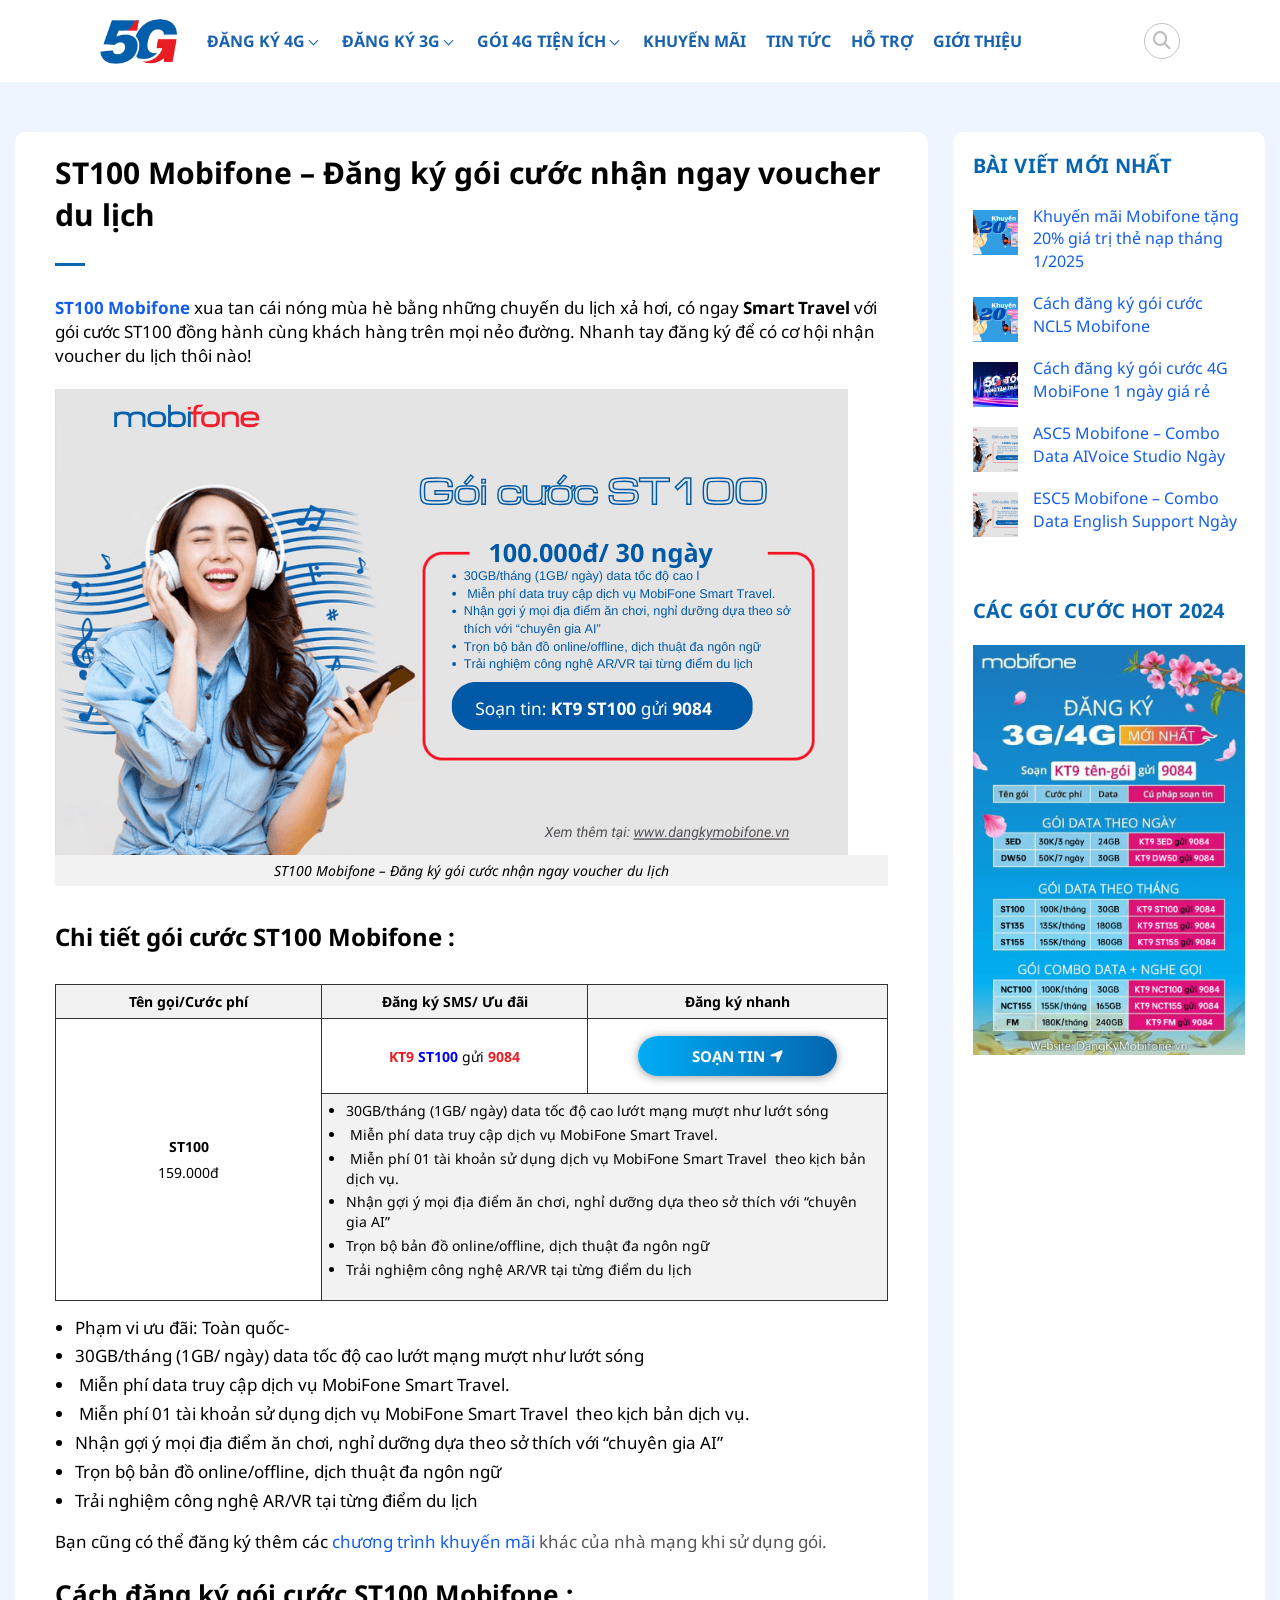
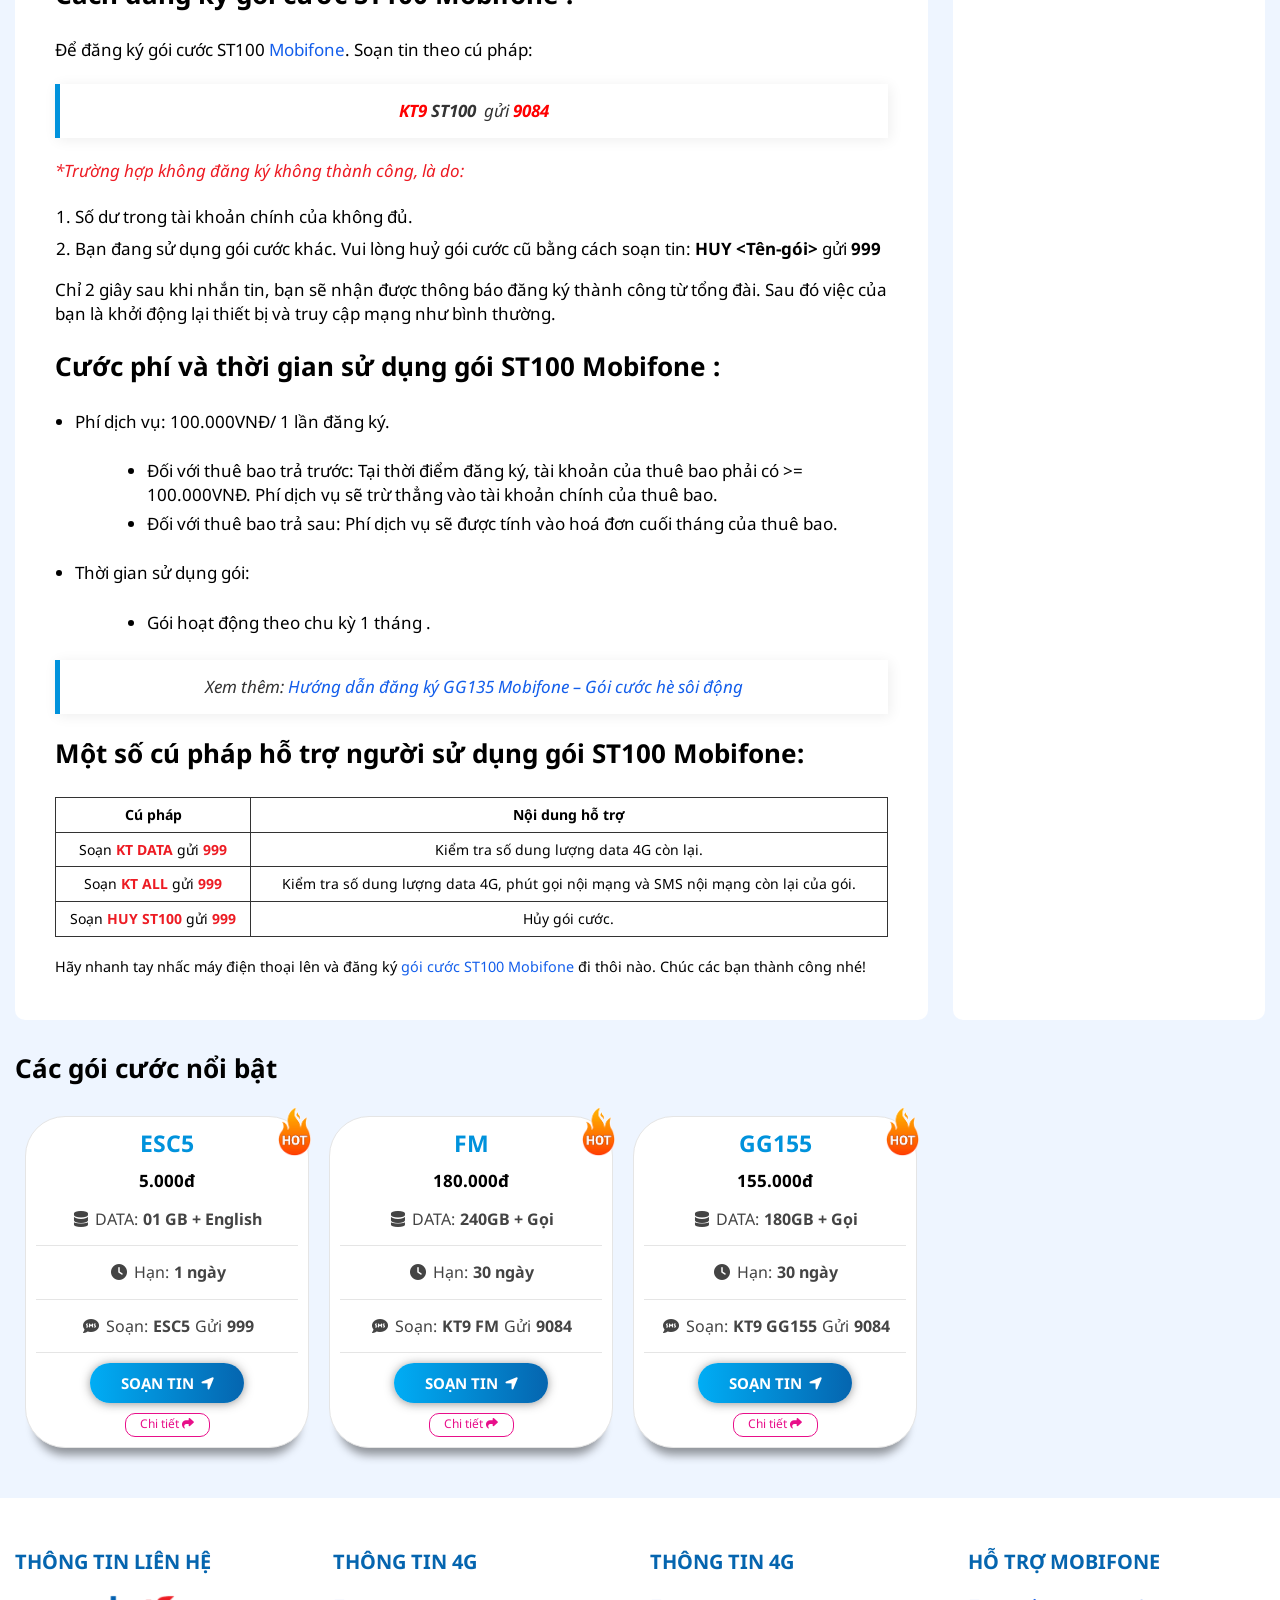
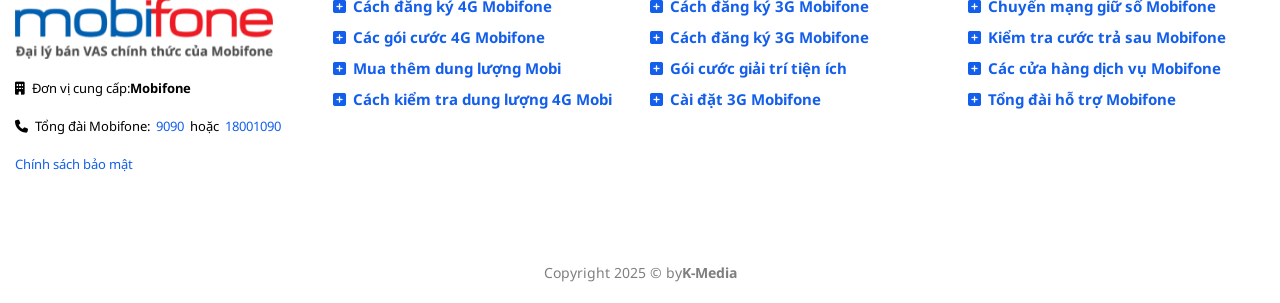
==== commit b6974879: "up" ====
--- a/detail/index.html
+++ b/detail/index.html
@@ -249,6 +249,70 @@
 						</div>
 					</div>
 				</div>
+				<div class="inner">
+					<div class="post-detail__relative">
+						<h2 class="c-ttl__01">Các gói cước nổi bật</h2>
+						<ul class="product-list">
+							<li class="product-list__item">
+								<div class="product-list__box">
+									<div class="product-list__box--hot">
+										<img src="../img/common/item-01.png" alt="hot">
+									</div>
+									<h3 class="product-list__ttl"><a href="">ESC5</a></h3>
+									<div class="product-list__price">5.000đ</div>
+									<ul class="product-list__feature">
+										<li><i class="fa fa-database"></i>DATA:<strong>01 GB + English</strong></li>
+										<li><i class="fas fa-clock"></i>Hạn:<strong>1 ngày</strong></li>
+										<li><i class="fas fa-sms"></i>Soạn:<strong>ESC5</strong>Gửi<strong>999</strong></li>
+									</ul>
+									<a href="" class="c-btn__01">
+										<span>SOẠN TIN<i class="fa fa-location-arrow"></i></span>
+									</a>
+									<a href="" class="c-btn__viewmore"> Chi tiết<i class="fa fa-share"></i>
+									</a>
+								</div>
+							</li>
+							<li class="product-list__item">
+								<div class="product-list__box">
+									<div class="product-list__box--hot">
+										<img src="../img/common/item-01.png" alt="hot">
+									</div>
+									<h3 class="product-list__ttl"><a href="">FM</a></h3>
+									<div class="product-list__price">180.000đ</div>
+									<ul class="product-list__feature">
+										<li><i class="fa fa-database"></i>DATA:<strong>240GB + Gọi</strong></li>
+										<li><i class="fas fa-clock"></i>Hạn:<strong>30 ngày</strong></li>
+										<li><i class="fas fa-sms"></i>Soạn:<strong>KT9 FM</strong>Gửi<strong>9084</strong></li>
+									</ul>
+									<a href="" class="c-btn__01">
+										<span>SOẠN TIN<i class="fa fa-location-arrow"></i></span>
+									</a>
+									<a href="" class="c-btn__viewmore"> Chi tiết<i class="fa fa-share"></i>
+									</a>
+								</div>
+							</li>
+							<li class="product-list__item">
+								<div class="product-list__box">
+									<div class="product-list__box--hot">
+										<img src="../img/common/item-01.png" alt="hot">
+									</div>
+									<h3 class="product-list__ttl"><a href="">GG155</a></h3>
+									<div class="product-list__price">155.000đ</div>
+									<ul class="product-list__feature">
+										<li><i class="fa fa-database"></i>DATA:<strong>180GB + Gọi</strong></li>
+										<li><i class="fas fa-clock"></i>Hạn:<strong>30 ngày</strong></li>
+										<li><i class="fas fa-sms"></i>Soạn:<strong>KT9 GG155</strong>Gửi<strong>9084</strong></li>
+									</ul>
+									<a href="" class="c-btn__01">
+										<span>SOẠN TIN<i class="fa fa-location-arrow"></i></span>
+									</a>
+									<a href="" class="c-btn__viewmore"> Chi tiết<i class="fa fa-share"></i>
+									</a>
+								</div>
+							</li>
+						</ul>
+					</div>
+				</div>
 			</section>
 		</main>
 		<footer id="footer">
--- a/css/styles.css
+++ b/css/styles.css
@@ -9,8 +9,7 @@
 html {
   overflow-y: scroll;
   overflow-x: hidden;
-  font-size: 10px;
-  /* Base font size, change to 14px or 16px if needed */
+  font-size: 10px; /* Base font size, change to 14px or 16px if needed */
   -ms-text-size-adjust: 100%;
   -webkit-text-size-adjust: 100%;
 }
@@ -1142,7 +1141,6 @@
   text-decoration: none;
   -webkit-backface-visibility: hidden;
   -webkit-transition: all 0.3s ease;
-  -o-transition: all 0.3s ease;
   transition: all 0.3s ease;
 }
 a:hover {
@@ -1230,7 +1228,6 @@
 @media screen and (min-width: 835px) {
   .u-fn-hover {
     -webkit-transition: all 0.2s;
-    -o-transition: all 0.2s;
     transition: all 0.2s;
   }
   .u-fn-hover:hover {
@@ -1253,27 +1250,22 @@
 }
 
 .c-bg--01 {
-  background: -o-linear-gradient(315deg, #ff7a88, #CD353B);
   background: linear-gradient(135deg, #ff7a88, #CD353B);
 }
 .c-bg--02 {
-  background: -o-linear-gradient(315deg, #feb984, #ff5542 102%);
   background: linear-gradient(135deg, #feb984, #ff5542 102%);
 }
 .c-bg--03 {
-  background: -o-linear-gradient(315deg, #d597d6, #974ef6 102%);
   background: linear-gradient(135deg, #d597d6, #974ef6 102%);
 }
 .c-bg--04 {
-  background: -o-linear-gradient(315deg, #ffd529, #fd8440 102%);
   background: linear-gradient(135deg, #ffd529, #fd8440 102%);
 }
 .c-bg--05 {
-  background: -o-linear-gradient(315deg, #49e9bb, #2EC16C);
   background: linear-gradient(135deg, #49e9bb, #2EC16C);
 }
 .c-bg--gray {
-  background-color: #eef5ff !important;
+  background-color: rgb(238, 245, 255) !important;
 }
 
 .c-al--c {
@@ -1345,7 +1337,6 @@
   text-align: center;
   color: #fff;
   background: -webkit-gradient(linear, left top, right top, from(#00adf5), to(#0565af));
-  background: -o-linear-gradient(left, #00adf5, #0565af);
   background: linear-gradient(to right, #00adf5, #0565af);
   border: 0;
   font-size: 1.5rem;
@@ -1389,7 +1380,6 @@
   -ms-transform: translate(0, 0);
   transform: translate(0, 0);
   -webkit-transition: 0.7s cubic-bezier(0.25, 0.46, 0.45, 0.94);
-  -o-transition: 0.7s cubic-bezier(0.25, 0.46, 0.45, 0.94);
   transition: 0.7s cubic-bezier(0.25, 0.46, 0.45, 0.94);
 }
 
@@ -1458,10 +1448,9 @@
     padding: 40px 0;
     overflow-y: scroll;
     width: 300px;
-    background-color: rgba(255, 255, 255, 0.95);
+    background-color: hsla(0, 0%, 100%, 0.95);
     -webkit-backface-visibility: hidden;
     -webkit-transition: all 0.3s ease;
-    -o-transition: all 0.3s ease;
     transition: all 0.3s ease;
     z-index: 99;
   }
@@ -1505,7 +1494,6 @@
     padding: 0 20px;
     -webkit-backface-visibility: hidden;
     -webkit-transition: all 0.3s ease;
-    -o-transition: all 0.3s ease;
     transition: all 0.3s ease;
   }
   #header .header-nav__menu-item.active {
@@ -1537,7 +1525,6 @@
   position: absolute;
   -webkit-backface-visibility: hidden;
   -webkit-transition: all 0.3s ease;
-  -o-transition: all 0.3s ease;
   transition: all 0.3s ease;
   content: "";
   width: 0;
@@ -1637,7 +1624,7 @@
 }
 #header .header-nav__menu-submenu li {
   border-bottom: 1px solid #ececec;
-  border-color: rgba(255, 255, 255, 0.2);
+  border-color: hsla(0, 0%, 100%, 0.2);
 }
 #header .header-nav__menu-submenu li:last-child {
   border-bottom: none;
@@ -1648,7 +1635,7 @@
   line-height: 1.3;
   padding: 12px 0;
   font-size: 1.6rem;
-  color: rgba(255, 255, 255, 0.8);
+  color: hsla(0, 0%, 100%, 0.8);
 }
 @media screen and (max-width: 834px) {
   #header .header-nav__menu-submenu li a {
@@ -1671,7 +1658,6 @@
   background: rgba(0, 0, 0, 0.7);
   -webkit-backface-visibility: hidden;
   -webkit-transition: all 0.3s ease;
-  -o-transition: all 0.3s ease;
   transition: all 0.3s ease;
   z-index: -99;
   opacity: 0;
@@ -1702,7 +1688,6 @@
   cursor: pointer;
   -webkit-backface-visibility: hidden;
   -webkit-transition: all 0.3s ease;
-  -o-transition: all 0.3s ease;
   transition: all 0.3s ease;
   font-size: 1.8rem;
   position: absolute;
@@ -1739,7 +1724,6 @@
   visibility: hidden;
   -webkit-backface-visibility: hidden;
   -webkit-transition: all 0.3s ease;
-  -o-transition: all 0.3s ease;
   transition: all 0.3s ease;
 }
 #header .header-search.active {
@@ -1756,7 +1740,6 @@
   background: rgba(0, 0, 0, 0.58);
   -webkit-backface-visibility: hidden;
   -webkit-transition: all 0.3s ease;
-  -o-transition: all 0.3s ease;
   transition: all 0.3s ease;
 }
 #header .header-search__icon {
@@ -1767,7 +1750,6 @@
   opacity: 0.6;
   -webkit-backface-visibility: hidden;
   -webkit-transition: all 0.3s ease;
-  -o-transition: all 0.3s ease;
   transition: all 0.3s ease;
   z-index: 3;
 }
@@ -1781,7 +1763,7 @@
   z-index: 4;
 }
 #header .header-search__box-input {
-  background-color: rgba(255, 255, 255, 0.2);
+  background-color: hsla(0, 0%, 100%, 0.2);
   display: block;
   width: 100%;
   height: 67px;
@@ -1854,7 +1836,6 @@
   cursor: pointer;
   -webkit-backface-visibility: hidden;
   -webkit-transition: all 0.3s ease;
-  -o-transition: all 0.3s ease;
   transition: all 0.3s ease;
 }
 @media screen and (max-width: 1024px) {
@@ -1882,7 +1863,6 @@
   display: none;
   -webkit-backface-visibility: hidden;
   -webkit-transition: all 0.3s ease;
-  -o-transition: all 0.3s ease;
   transition: all 0.3s ease;
 }
 @media screen and (max-width: 1024px) {
@@ -1911,7 +1891,6 @@
   content: "";
   -webkit-transition: -webkit-transform 0.3s;
   transition: -webkit-transform 0.3s;
-  -o-transition: transform 0.3s;
   transition: transform 0.3s;
   transition: transform 0.3s, -webkit-transform 0.3s;
   border-radius: 3px;
@@ -2342,6 +2321,7 @@
 @media screen and (max-width: 834px) {
   .post-detail {
     padding-top: 20px;
+    padding-bottom: 0;
     background: #fff;
   }
 }
@@ -2518,7 +2498,6 @@
   text-align: center;
   color: #fff;
   background: -webkit-gradient(linear, left top, right top, from(#00adf5), to(#0565af));
-  background: -o-linear-gradient(left, #00adf5, #0565af);
   background: linear-gradient(to right, #00adf5, #0565af);
   border: 0;
   font-size: 15px;
@@ -2546,6 +2525,23 @@
   .post-detail__sidebar {
     width: 100%;
     padding: 0;
+  }
+}
+.post-detail__relative {
+  width: 73%;
+  margin-top: 30px;
+}
+@media screen and (max-width: 834px) {
+  .post-detail__relative {
+    width: 100%;
+  }
+}
+.post-detail__relative .c-ttl__01 {
+  margin-bottom: 30px;
+}
+@media screen and (min-width: 835px) {
+  .post-detail__relative .product-list__item {
+    width: 33.33%;
   }
 }
 
@@ -2592,7 +2588,6 @@
   top: -5px;
   -webkit-backface-visibility: hidden;
   -webkit-transition: all 0.3s ease;
-  -o-transition: all 0.3s ease;
   transition: all 0.3s ease;
 }
 .box-widget__list-link:hover {
